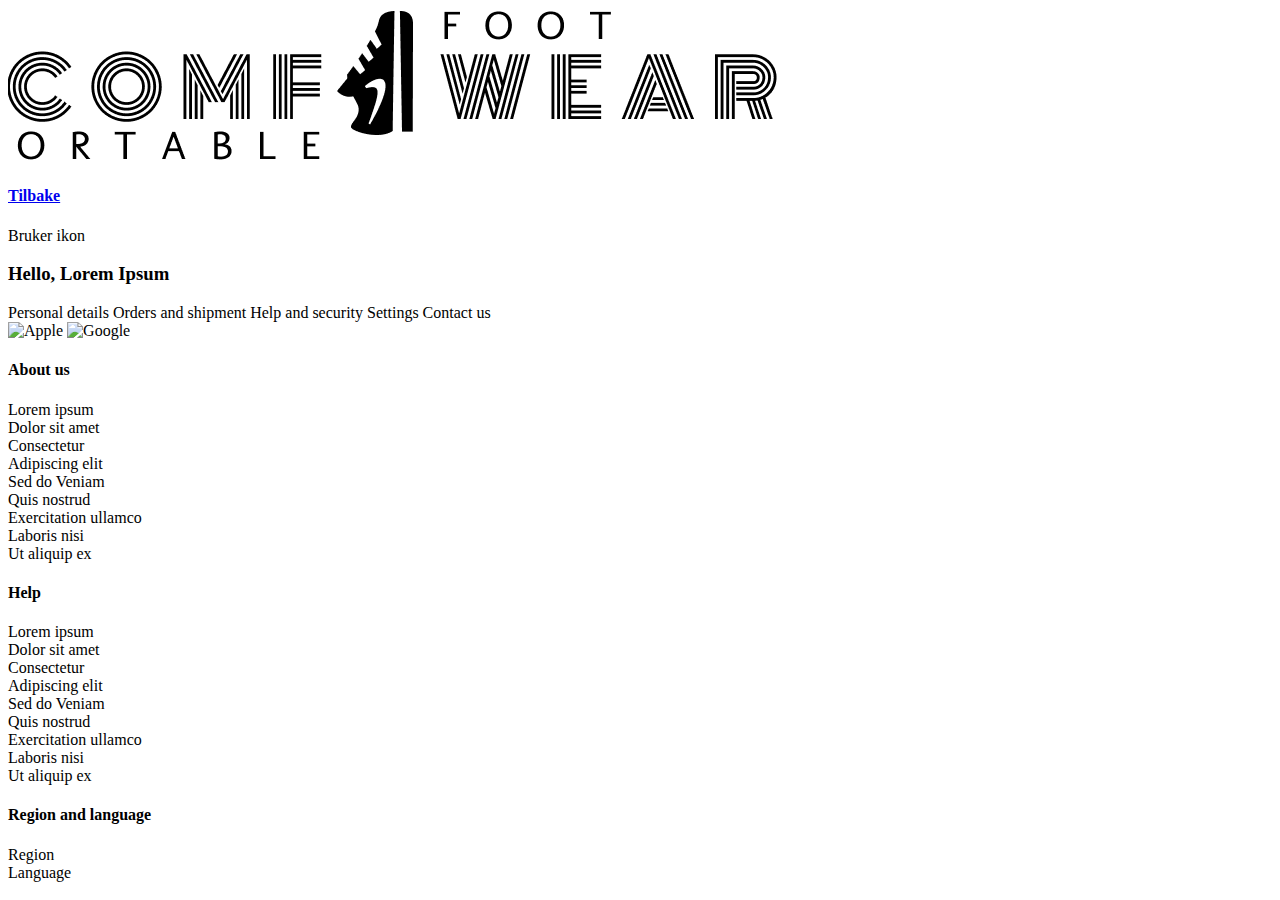
==== bruker.html @ 3f496c91 "Litt HTML" ====
<!DOCTYPE html>
<html lang="en">
<head>
    <meta charset="UTF-8">
    <meta name="viewport" content="width=device-width, initial-scale=1.0">
    <link rel="stylesheet" href="css/style.css">
    <title>ComfWear Brukerside</title>
</head>
<body>
    <div class="brukercontainer">
        <header>
            <a class="logo" href="index.html">
                <img src="img/LOGO-3.png" alt="Logo">
            </a>
            <h4><a class="tilbake" href="index.html">Tilbake</a></h4>
            <aside> Bruker ikon</aside>
        </header>
        <main>
            <h3>Hello, Lorem Ipsum</h3>
            <section class="options">
                <span>Personal details</span>
                <span>Orders and shipment</span>
                <span>Help and security</span>
                <span>Settings</span>
                <span>Contact us</span>
            </section>
        </main>
        <footer>
            <section class="download">
                <img src="." alt="Apple">
                <img src="." alt="Google">
            </section>
            <section>
                <section class="aboutus">
                    <h4>About us</h4>
                    <p>Lorem ipsum<br>
                        Dolor sit amet<br>
                        Consectetur <br>
                        Adipiscing elit<br>
                        Sed do Veniam<br>
                        Quis nostrud<br>
                        Exercitation ullamco<br>
                        Laboris nisi<br>
                        Ut aliquip ex</p>
                </section>
                <section class="Help">
                    <h4>Help</h4>
                    <p>Lorem ipsum<br>
                        Dolor sit amet<br>
                        Consectetur <br>
                        Adipiscing elit<br>
                        Sed do Veniam<br>
                        Quis nostrud<br>
                        Exercitation ullamco<br>
                        Laboris nisi<br>
                        Ut aliquip ex</p>
                </section>
                <section class="Region and language">
                    <h4>Region and language</h4>
                    <p>Region<br>
                        Language</p>
                </section>
            </section>
        </footer>
    </div>
</body>
</html>
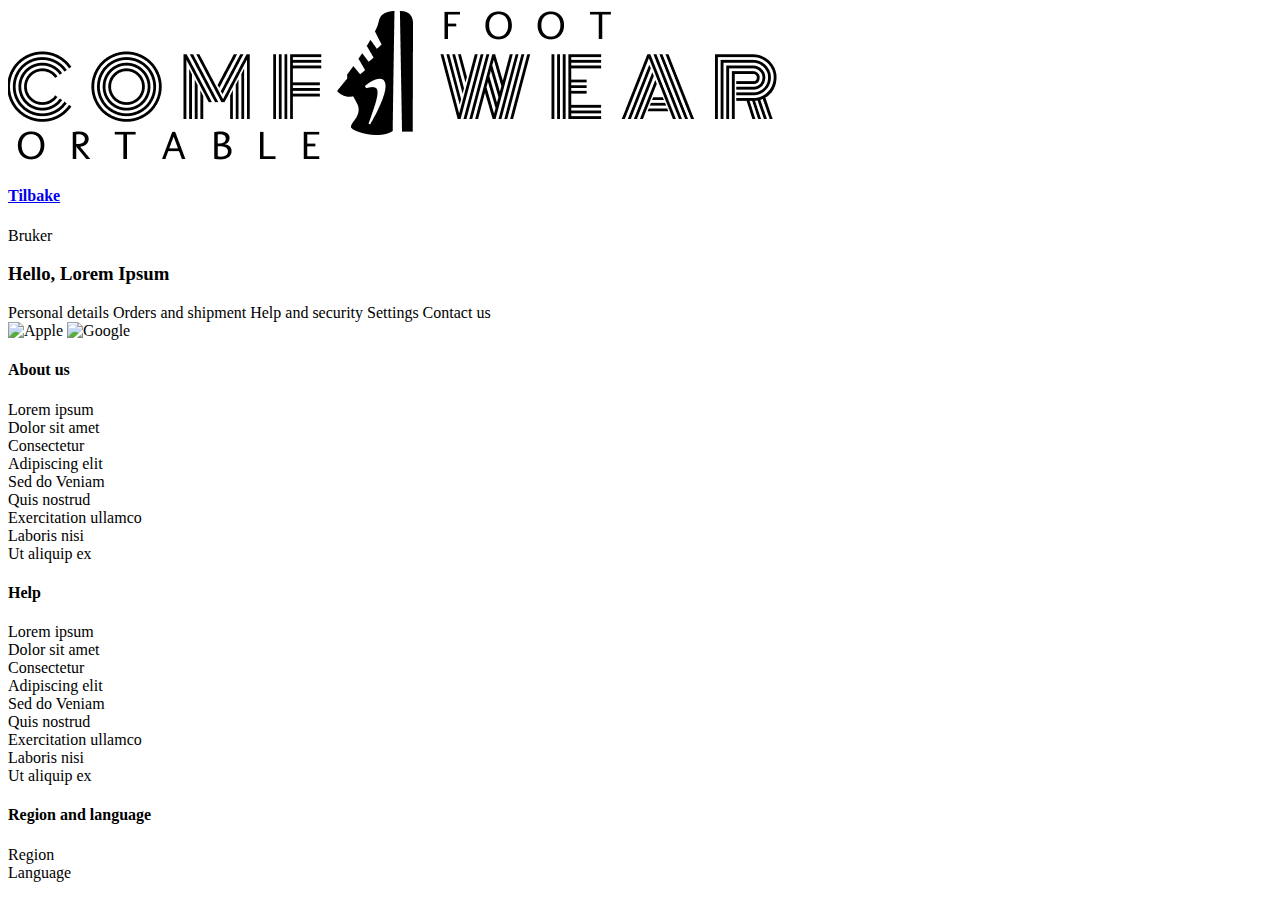
==== commit c99b6caa: "HTML RETTTING+FONTWESOME" ====
--- a/bruker.html
+++ b/bruker.html
@@ -4,6 +4,7 @@
     <meta charset="UTF-8">
     <meta name="viewport" content="width=device-width, initial-scale=1.0">
     <link rel="stylesheet" href="css/style.css">
+    <link rel="stylesheet" href="https://cdnjs.cloudflare.com/ajax/libs/font-awesome/6.4.2/css/all.min.css" integrity="sha512-z3gLpd7yknf1YoNbCzqRKc4qyor8gaKU1qmn+CShxbuBusANI9QpRohGBreCFkKxLhei6S9CQXFEbbKuqLg0DA==" crossorigin="anonymous" referrerpolicy="no-referrer">
     <title>ComfWear Brukerside</title>
 </head>
 <body>
@@ -13,13 +14,13 @@
                 <img src="img/LOGO-3.png" alt="Logo">
             </a>
             <h4><a class="tilbake" href="index.html">Tilbake</a></h4>
-            <aside> Bruker ikon</aside>
+            <span> Bruker </span>
         </header>
         <main>
             <h3>Hello, Lorem Ipsum</h3>
             <section class="options">
                 <span>Personal details</span>
-                <span>Orders and shipment</span>
+                <span>Orders and shipment <i class="fa-light fa-box-open"></i></span>
                 <span>Help and security</span>
                 <span>Settings</span>
                 <span>Contact us</span>
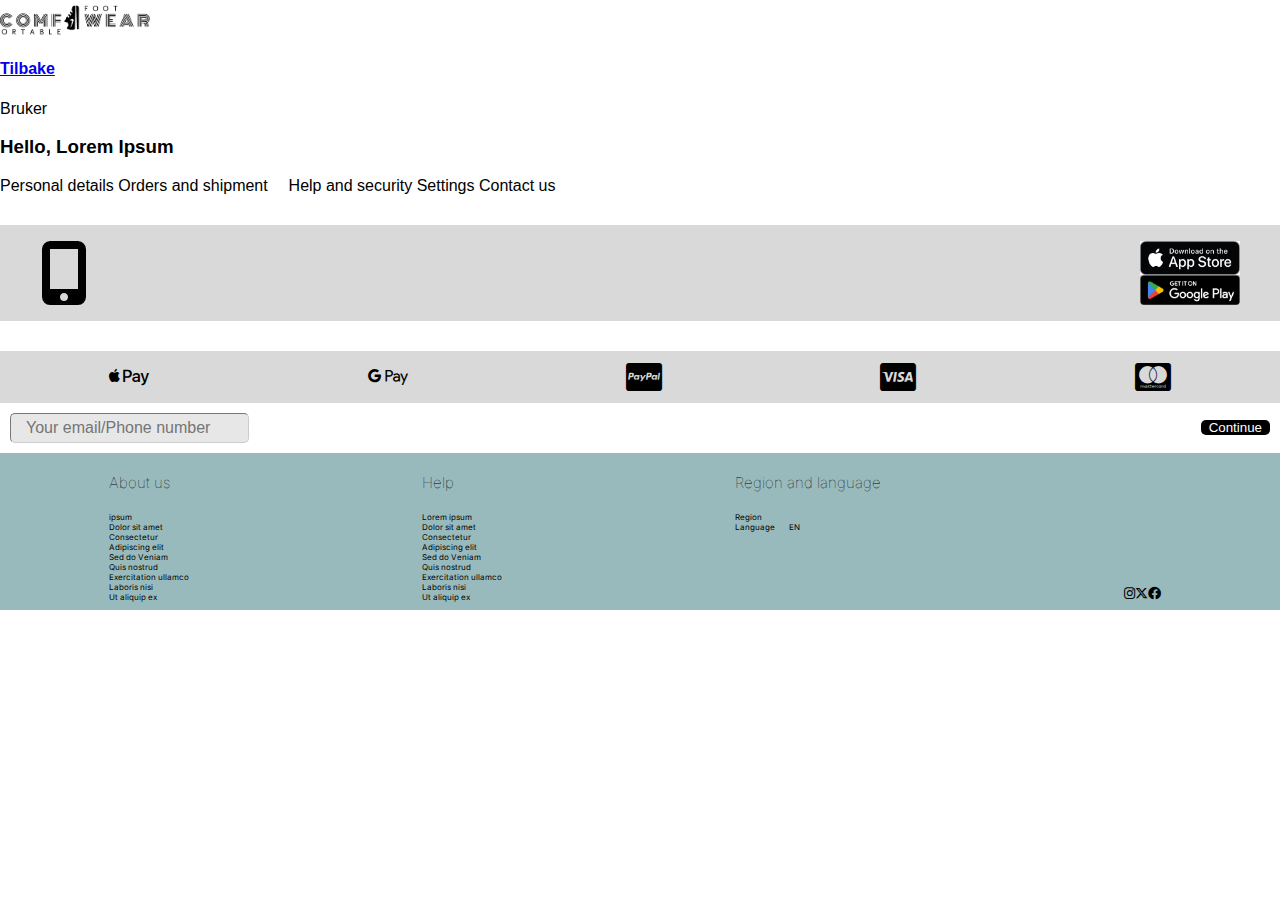
==== commit 7e986769: "Mykje ulikt" ====
--- a/bruker.html
+++ b/bruker.html
@@ -1,68 +1,95 @@
 <!DOCTYPE html>
 <html lang="en">
-<head>
-    <meta charset="UTF-8">
-    <meta name="viewport" content="width=device-width, initial-scale=1.0">
-    <link rel="stylesheet" href="css/style.css">
-    <link rel="stylesheet" href="https://cdnjs.cloudflare.com/ajax/libs/font-awesome/6.4.2/css/all.min.css" integrity="sha512-z3gLpd7yknf1YoNbCzqRKc4qyor8gaKU1qmn+CShxbuBusANI9QpRohGBreCFkKxLhei6S9CQXFEbbKuqLg0DA==" crossorigin="anonymous" referrerpolicy="no-referrer">
-    <title>ComfWear Brukerside</title>
-</head>
-<body>
-    <div class="brukercontainer">
-        <header>
-            <a class="logo" href="index.html">
-                <img src="img/LOGO-3.png" alt="Logo">
-            </a>
-            <h4><a class="tilbake" href="index.html">Tilbake</a></h4>
-            <span> Bruker </span>
-        </header>
-        <main>
-            <h3>Hello, Lorem Ipsum</h3>
-            <section class="options">
-                <span>Personal details</span>
-                <span>Orders and shipment <i class="fa-light fa-box-open"></i></span>
-                <span>Help and security</span>
-                <span>Settings</span>
-                <span>Contact us</span>
-            </section>
-        </main>
-        <footer>
-            <section class="download">
-                <img src="." alt="Apple">
-                <img src="." alt="Google">
-            </section>
-            <section>
-                <section class="aboutus">
-                    <h4>About us</h4>
-                    <p>Lorem ipsum<br>
-                        Dolor sit amet<br>
-                        Consectetur <br>
-                        Adipiscing elit<br>
-                        Sed do Veniam<br>
-                        Quis nostrud<br>
-                        Exercitation ullamco<br>
-                        Laboris nisi<br>
-                        Ut aliquip ex</p>
+    <head>
+        <meta charset="UTF-8">
+        <meta name="viewport" content="width=device-width, initial-scale=1.0">
+        <link rel="stylesheet" href="https://necolas.github.io/normalize.css/8.0.1/normalize.css" type="text/css">
+        <link href="css/font/css/fontawesome.css" rel="stylesheet">
+        <link href="css/font/css/brands.css" rel="stylesheet">
+        <link href="css/font/css/solid.css" rel="stylesheet">
+        <link href='https://fonts.googleapis.com/css?family=Inter' rel='stylesheet'>
+        <link rel="stylesheet" href="css/style.css">
+        <title>ComfWear</title>
+    </head>
+    <body>
+        <div class="brukercontainer">
+            <header>
+                <a class="logo" href="index.html">
+                    <img src="img/LOGO-3.png" alt="Logo">
+                </a>
+                <h4><a class="tilbake" href="index.html">Tilbake</a></h4>
+                <span> Bruker </span>
+            </header>
+            <main>
+                <h3>Hello, Lorem Ipsum</h3>
+                <section class="options">
+                    <span>Personal details</span>
+                    <span>Orders and shipment <i class="fa-light fa-box-open"></i></span>
+                    <span>Help and security</span>
+                    <span>Settings</span>
+                    <span>Contact us</span>
                 </section>
-                <section class="Help">
-                    <h4>Help</h4>
-                    <p>Lorem ipsum<br>
-                        Dolor sit amet<br>
-                        Consectetur <br>
-                        Adipiscing elit<br>
-                        Sed do Veniam<br>
-                        Quis nostrud<br>
-                        Exercitation ullamco<br>
-                        Laboris nisi<br>
-                        Ut aliquip ex</p>
+            </main>
+            <footer>
+                <section class="lastened">
+                    <figure class="mobil">
+                        <i class="fa-regular fa-mobile-screen-button fa-4x"></i>
+                    </figure>
+                    <figure class="download">
+                        <img src="img/download-on-the-app-store-badge.png">
+                        <img src="img/google.png">
+                    </figure>
                 </section>
-                <section class="Region and language">
-                    <h4>Region and language</h4>
-                    <p>Region<br>
-                        Language</p>
+                <section>
+                    <section class="payment">
+                        <i class="fa-brands fa-apple-pay fa-2x"></i>
+                        <i class="fa-brands fa-google-pay fa-2x"></i>
+                        <i class="fa-brands fa-cc-paypal fa-2x"></i>
+                        <i class="fa-brands fa-cc-visa fa-2x"></i>
+                        <i class="fa-brands fa-cc-mastercard fa-2x"></i>
+                    </section>
+                    <section class="login">
+                        <input class="mail" type="text" placeholder="Your email/Phone number">
+                        <button class="continue" style="border:none;">Continue</button>
+                    </section>
                 </section>
-            </section>
-        </footer>
-    </div>
-</body>
+                <section class="slutt">
+                    <section class="aboutus">
+                        <h4>About us</h4>
+                        <p>ipsum<br>
+                            Dolor sit amet<br>
+                            Consectetur <br>
+                            Adipiscing elit<br>
+                            Sed do Veniam<br>
+                            Quis nostrud<br>
+                            Exercitation ullamco<br>
+                            Laboris nisi<br>
+                            Ut aliquip ex</p>
+                    </section>
+                    <section class="help">
+                        <h4>Help</h4>
+                        <p>Lorem ipsum<br>
+                            Dolor sit amet<br>
+                            Consectetur <br>
+                            Adipiscing elit<br>
+                            Sed do Veniam<br>
+                            Quis nostrud<br>
+                            Exercitation ullamco<br>
+                            Laboris nisi<br>
+                            Ut aliquip ex</p>
+                    </section>
+                    <section class="ral">
+                        <h4>Region and language</h4>
+                        <p>Region<br>
+                            Language&nbsp;&nbsp;&nbsp;&nbsp;&nbsp;&nbsp;&nbsp;EN</p>
+                    </section>
+                    <section class="sosialemedier">
+                        <i class="fa-brands fa-instagram"></i>
+                        <i class="fa-brands fa-x-twitter"></i>
+                        <i class="fa-brands fa-facebook"></i>
+                    </section>
+                </section>
+            </footer>
+        </div>
+    </body>
 </html>--- a/css/font/css/brands.css
+++ b/css/font/css/brands.css
@@ -0,0 +1,1537 @@
+/*!
+ * Font Awesome Free 6.4.2 by @fontawesome - https://fontawesome.com
+ * License - https://fontawesome.com/license/free (Icons: CC BY 4.0, Fonts: SIL OFL 1.1, Code: MIT License)
+ * Copyright 2023 Fonticons, Inc.
+ */
+:root, :host {
+  --fa-style-family-brands: 'Font Awesome 6 Brands';
+  --fa-font-brands: normal 400 1em/1 'Font Awesome 6 Brands'; }
+
+@font-face {
+  font-family: 'Font Awesome 6 Brands';
+  font-style: normal;
+  font-weight: 400;
+  font-display: block;
+  src: url("../webfonts/fa-brands-400.woff2") format("woff2"), url("../webfonts/fa-brands-400.ttf") format("truetype"); }
+
+.fab,
+.fa-brands {
+  font-weight: 400; }
+
+.fa-monero:before {
+  content: "\f3d0"; }
+
+.fa-hooli:before {
+  content: "\f427"; }
+
+.fa-yelp:before {
+  content: "\f1e9"; }
+
+.fa-cc-visa:before {
+  content: "\f1f0"; }
+
+.fa-lastfm:before {
+  content: "\f202"; }
+
+.fa-shopware:before {
+  content: "\f5b5"; }
+
+.fa-creative-commons-nc:before {
+  content: "\f4e8"; }
+
+.fa-aws:before {
+  content: "\f375"; }
+
+.fa-redhat:before {
+  content: "\f7bc"; }
+
+.fa-yoast:before {
+  content: "\f2b1"; }
+
+.fa-cloudflare:before {
+  content: "\e07d"; }
+
+.fa-ups:before {
+  content: "\f7e0"; }
+
+.fa-wpexplorer:before {
+  content: "\f2de"; }
+
+.fa-dyalog:before {
+  content: "\f399"; }
+
+.fa-bity:before {
+  content: "\f37a"; }
+
+.fa-stackpath:before {
+  content: "\f842"; }
+
+.fa-buysellads:before {
+  content: "\f20d"; }
+
+.fa-first-order:before {
+  content: "\f2b0"; }
+
+.fa-modx:before {
+  content: "\f285"; }
+
+.fa-guilded:before {
+  content: "\e07e"; }
+
+.fa-vnv:before {
+  content: "\f40b"; }
+
+.fa-square-js:before {
+  content: "\f3b9"; }
+
+.fa-js-square:before {
+  content: "\f3b9"; }
+
+.fa-microsoft:before {
+  content: "\f3ca"; }
+
+.fa-qq:before {
+  content: "\f1d6"; }
+
+.fa-orcid:before {
+  content: "\f8d2"; }
+
+.fa-java:before {
+  content: "\f4e4"; }
+
+.fa-invision:before {
+  content: "\f7b0"; }
+
+.fa-creative-commons-pd-alt:before {
+  content: "\f4ed"; }
+
+.fa-centercode:before {
+  content: "\f380"; }
+
+.fa-glide-g:before {
+  content: "\f2a6"; }
+
+.fa-drupal:before {
+  content: "\f1a9"; }
+
+.fa-hire-a-helper:before {
+  content: "\f3b0"; }
+
+.fa-creative-commons-by:before {
+  content: "\f4e7"; }
+
+.fa-unity:before {
+  content: "\e049"; }
+
+.fa-whmcs:before {
+  content: "\f40d"; }
+
+.fa-rocketchat:before {
+  content: "\f3e8"; }
+
+.fa-vk:before {
+  content: "\f189"; }
+
+.fa-untappd:before {
+  content: "\f405"; }
+
+.fa-mailchimp:before {
+  content: "\f59e"; }
+
+.fa-css3-alt:before {
+  content: "\f38b"; }
+
+.fa-square-reddit:before {
+  content: "\f1a2"; }
+
+.fa-reddit-square:before {
+  content: "\f1a2"; }
+
+.fa-vimeo-v:before {
+  content: "\f27d"; }
+
+.fa-contao:before {
+  content: "\f26d"; }
+
+.fa-square-font-awesome:before {
+  content: "\e5ad"; }
+
+.fa-deskpro:before {
+  content: "\f38f"; }
+
+.fa-sistrix:before {
+  content: "\f3ee"; }
+
+.fa-square-instagram:before {
+  content: "\e055"; }
+
+.fa-instagram-square:before {
+  content: "\e055"; }
+
+.fa-battle-net:before {
+  content: "\f835"; }
+
+.fa-the-red-yeti:before {
+  content: "\f69d"; }
+
+.fa-square-hacker-news:before {
+  content: "\f3af"; }
+
+.fa-hacker-news-square:before {
+  content: "\f3af"; }
+
+.fa-edge:before {
+  content: "\f282"; }
+
+.fa-threads:before {
+  content: "\e618"; }
+
+.fa-napster:before {
+  content: "\f3d2"; }
+
+.fa-square-snapchat:before {
+  content: "\f2ad"; }
+
+.fa-snapchat-square:before {
+  content: "\f2ad"; }
+
+.fa-google-plus-g:before {
+  content: "\f0d5"; }
+
+.fa-artstation:before {
+  content: "\f77a"; }
+
+.fa-markdown:before {
+  content: "\f60f"; }
+
+.fa-sourcetree:before {
+  content: "\f7d3"; }
+
+.fa-google-plus:before {
+  content: "\f2b3"; }
+
+.fa-diaspora:before {
+  content: "\f791"; }
+
+.fa-foursquare:before {
+  content: "\f180"; }
+
+.fa-stack-overflow:before {
+  content: "\f16c"; }
+
+.fa-github-alt:before {
+  content: "\f113"; }
+
+.fa-phoenix-squadron:before {
+  content: "\f511"; }
+
+.fa-pagelines:before {
+  content: "\f18c"; }
+
+.fa-algolia:before {
+  content: "\f36c"; }
+
+.fa-red-river:before {
+  content: "\f3e3"; }
+
+.fa-creative-commons-sa:before {
+  content: "\f4ef"; }
+
+.fa-safari:before {
+  content: "\f267"; }
+
+.fa-google:before {
+  content: "\f1a0"; }
+
+.fa-square-font-awesome-stroke:before {
+  content: "\f35c"; }
+
+.fa-font-awesome-alt:before {
+  content: "\f35c"; }
+
+.fa-atlassian:before {
+  content: "\f77b"; }
+
+.fa-linkedin-in:before {
+  content: "\f0e1"; }
+
+.fa-digital-ocean:before {
+  content: "\f391"; }
+
+.fa-nimblr:before {
+  content: "\f5a8"; }
+
+.fa-chromecast:before {
+  content: "\f838"; }
+
+.fa-evernote:before {
+  content: "\f839"; }
+
+.fa-hacker-news:before {
+  content: "\f1d4"; }
+
+.fa-creative-commons-sampling:before {
+  content: "\f4f0"; }
+
+.fa-adversal:before {
+  content: "\f36a"; }
+
+.fa-creative-commons:before {
+  content: "\f25e"; }
+
+.fa-watchman-monitoring:before {
+  content: "\e087"; }
+
+.fa-fonticons:before {
+  content: "\f280"; }
+
+.fa-weixin:before {
+  content: "\f1d7"; }
+
+.fa-shirtsinbulk:before {
+  content: "\f214"; }
+
+.fa-codepen:before {
+  content: "\f1cb"; }
+
+.fa-git-alt:before {
+  content: "\f841"; }
+
+.fa-lyft:before {
+  content: "\f3c3"; }
+
+.fa-rev:before {
+  content: "\f5b2"; }
+
+.fa-windows:before {
+  content: "\f17a"; }
+
+.fa-wizards-of-the-coast:before {
+  content: "\f730"; }
+
+.fa-square-viadeo:before {
+  content: "\f2aa"; }
+
+.fa-viadeo-square:before {
+  content: "\f2aa"; }
+
+.fa-meetup:before {
+  content: "\f2e0"; }
+
+.fa-centos:before {
+  content: "\f789"; }
+
+.fa-adn:before {
+  content: "\f170"; }
+
+.fa-cloudsmith:before {
+  content: "\f384"; }
+
+.fa-pied-piper-alt:before {
+  content: "\f1a8"; }
+
+.fa-square-dribbble:before {
+  content: "\f397"; }
+
+.fa-dribbble-square:before {
+  content: "\f397"; }
+
+.fa-codiepie:before {
+  content: "\f284"; }
+
+.fa-node:before {
+  content: "\f419"; }
+
+.fa-mix:before {
+  content: "\f3cb"; }
+
+.fa-steam:before {
+  content: "\f1b6"; }
+
+.fa-cc-apple-pay:before {
+  content: "\f416"; }
+
+.fa-scribd:before {
+  content: "\f28a"; }
+
+.fa-debian:before {
+  content: "\e60b"; }
+
+.fa-openid:before {
+  content: "\f19b"; }
+
+.fa-instalod:before {
+  content: "\e081"; }
+
+.fa-expeditedssl:before {
+  content: "\f23e"; }
+
+.fa-sellcast:before {
+  content: "\f2da"; }
+
+.fa-square-twitter:before {
+  content: "\f081"; }
+
+.fa-twitter-square:before {
+  content: "\f081"; }
+
+.fa-r-project:before {
+  content: "\f4f7"; }
+
+.fa-delicious:before {
+  content: "\f1a5"; }
+
+.fa-freebsd:before {
+  content: "\f3a4"; }
+
+.fa-vuejs:before {
+  content: "\f41f"; }
+
+.fa-accusoft:before {
+  content: "\f369"; }
+
+.fa-ioxhost:before {
+  content: "\f208"; }
+
+.fa-fonticons-fi:before {
+  content: "\f3a2"; }
+
+.fa-app-store:before {
+  content: "\f36f"; }
+
+.fa-cc-mastercard:before {
+  content: "\f1f1"; }
+
+.fa-itunes-note:before {
+  content: "\f3b5"; }
+
+.fa-golang:before {
+  content: "\e40f"; }
+
+.fa-kickstarter:before {
+  content: "\f3bb"; }
+
+.fa-grav:before {
+  content: "\f2d6"; }
+
+.fa-weibo:before {
+  content: "\f18a"; }
+
+.fa-uncharted:before {
+  content: "\e084"; }
+
+.fa-firstdraft:before {
+  content: "\f3a1"; }
+
+.fa-square-youtube:before {
+  content: "\f431"; }
+
+.fa-youtube-square:before {
+  content: "\f431"; }
+
+.fa-wikipedia-w:before {
+  content: "\f266"; }
+
+.fa-wpressr:before {
+  content: "\f3e4"; }
+
+.fa-rendact:before {
+  content: "\f3e4"; }
+
+.fa-angellist:before {
+  content: "\f209"; }
+
+.fa-galactic-republic:before {
+  content: "\f50c"; }
+
+.fa-nfc-directional:before {
+  content: "\e530"; }
+
+.fa-skype:before {
+  content: "\f17e"; }
+
+.fa-joget:before {
+  content: "\f3b7"; }
+
+.fa-fedora:before {
+  content: "\f798"; }
+
+.fa-stripe-s:before {
+  content: "\f42a"; }
+
+.fa-meta:before {
+  content: "\e49b"; }
+
+.fa-laravel:before {
+  content: "\f3bd"; }
+
+.fa-hotjar:before {
+  content: "\f3b1"; }
+
+.fa-bluetooth-b:before {
+  content: "\f294"; }
+
+.fa-sticker-mule:before {
+  content: "\f3f7"; }
+
+.fa-creative-commons-zero:before {
+  content: "\f4f3"; }
+
+.fa-hips:before {
+  content: "\f452"; }
+
+.fa-behance:before {
+  content: "\f1b4"; }
+
+.fa-reddit:before {
+  content: "\f1a1"; }
+
+.fa-discord:before {
+  content: "\f392"; }
+
+.fa-chrome:before {
+  content: "\f268"; }
+
+.fa-app-store-ios:before {
+  content: "\f370"; }
+
+.fa-cc-discover:before {
+  content: "\f1f2"; }
+
+.fa-wpbeginner:before {
+  content: "\f297"; }
+
+.fa-confluence:before {
+  content: "\f78d"; }
+
+.fa-mdb:before {
+  content: "\f8ca"; }
+
+.fa-dochub:before {
+  content: "\f394"; }
+
+.fa-accessible-icon:before {
+  content: "\f368"; }
+
+.fa-ebay:before {
+  content: "\f4f4"; }
+
+.fa-amazon:before {
+  content: "\f270"; }
+
+.fa-unsplash:before {
+  content: "\e07c"; }
+
+.fa-yarn:before {
+  content: "\f7e3"; }
+
+.fa-square-steam:before {
+  content: "\f1b7"; }
+
+.fa-steam-square:before {
+  content: "\f1b7"; }
+
+.fa-500px:before {
+  content: "\f26e"; }
+
+.fa-square-vimeo:before {
+  content: "\f194"; }
+
+.fa-vimeo-square:before {
+  content: "\f194"; }
+
+.fa-asymmetrik:before {
+  content: "\f372"; }
+
+.fa-font-awesome:before {
+  content: "\f2b4"; }
+
+.fa-font-awesome-flag:before {
+  content: "\f2b4"; }
+
+.fa-font-awesome-logo-full:before {
+  content: "\f2b4"; }
+
+.fa-gratipay:before {
+  content: "\f184"; }
+
+.fa-apple:before {
+  content: "\f179"; }
+
+.fa-hive:before {
+  content: "\e07f"; }
+
+.fa-gitkraken:before {
+  content: "\f3a6"; }
+
+.fa-keybase:before {
+  content: "\f4f5"; }
+
+.fa-apple-pay:before {
+  content: "\f415"; }
+
+.fa-padlet:before {
+  content: "\e4a0"; }
+
+.fa-amazon-pay:before {
+  content: "\f42c"; }
+
+.fa-square-github:before {
+  content: "\f092"; }
+
+.fa-github-square:before {
+  content: "\f092"; }
+
+.fa-stumbleupon:before {
+  content: "\f1a4"; }
+
+.fa-fedex:before {
+  content: "\f797"; }
+
+.fa-phoenix-framework:before {
+  content: "\f3dc"; }
+
+.fa-shopify:before {
+  content: "\e057"; }
+
+.fa-neos:before {
+  content: "\f612"; }
+
+.fa-square-threads:before {
+  content: "\e619"; }
+
+.fa-hackerrank:before {
+  content: "\f5f7"; }
+
+.fa-researchgate:before {
+  content: "\f4f8"; }
+
+.fa-swift:before {
+  content: "\f8e1"; }
+
+.fa-angular:before {
+  content: "\f420"; }
+
+.fa-speakap:before {
+  content: "\f3f3"; }
+
+.fa-angrycreative:before {
+  content: "\f36e"; }
+
+.fa-y-combinator:before {
+  content: "\f23b"; }
+
+.fa-empire:before {
+  content: "\f1d1"; }
+
+.fa-envira:before {
+  content: "\f299"; }
+
+.fa-square-gitlab:before {
+  content: "\e5ae"; }
+
+.fa-gitlab-square:before {
+  content: "\e5ae"; }
+
+.fa-studiovinari:before {
+  content: "\f3f8"; }
+
+.fa-pied-piper:before {
+  content: "\f2ae"; }
+
+.fa-wordpress:before {
+  content: "\f19a"; }
+
+.fa-product-hunt:before {
+  content: "\f288"; }
+
+.fa-firefox:before {
+  content: "\f269"; }
+
+.fa-linode:before {
+  content: "\f2b8"; }
+
+.fa-goodreads:before {
+  content: "\f3a8"; }
+
+.fa-square-odnoklassniki:before {
+  content: "\f264"; }
+
+.fa-odnoklassniki-square:before {
+  content: "\f264"; }
+
+.fa-jsfiddle:before {
+  content: "\f1cc"; }
+
+.fa-sith:before {
+  content: "\f512"; }
+
+.fa-themeisle:before {
+  content: "\f2b2"; }
+
+.fa-page4:before {
+  content: "\f3d7"; }
+
+.fa-hashnode:before {
+  content: "\e499"; }
+
+.fa-react:before {
+  content: "\f41b"; }
+
+.fa-cc-paypal:before {
+  content: "\f1f4"; }
+
+.fa-squarespace:before {
+  content: "\f5be"; }
+
+.fa-cc-stripe:before {
+  content: "\f1f5"; }
+
+.fa-creative-commons-share:before {
+  content: "\f4f2"; }
+
+.fa-bitcoin:before {
+  content: "\f379"; }
+
+.fa-keycdn:before {
+  content: "\f3ba"; }
+
+.fa-opera:before {
+  content: "\f26a"; }
+
+.fa-itch-io:before {
+  content: "\f83a"; }
+
+.fa-umbraco:before {
+  content: "\f8e8"; }
+
+.fa-galactic-senate:before {
+  content: "\f50d"; }
+
+.fa-ubuntu:before {
+  content: "\f7df"; }
+
+.fa-draft2digital:before {
+  content: "\f396"; }
+
+.fa-stripe:before {
+  content: "\f429"; }
+
+.fa-houzz:before {
+  content: "\f27c"; }
+
+.fa-gg:before {
+  content: "\f260"; }
+
+.fa-dhl:before {
+  content: "\f790"; }
+
+.fa-square-pinterest:before {
+  content: "\f0d3"; }
+
+.fa-pinterest-square:before {
+  content: "\f0d3"; }
+
+.fa-xing:before {
+  content: "\f168"; }
+
+.fa-blackberry:before {
+  content: "\f37b"; }
+
+.fa-creative-commons-pd:before {
+  content: "\f4ec"; }
+
+.fa-playstation:before {
+  content: "\f3df"; }
+
+.fa-quinscape:before {
+  content: "\f459"; }
+
+.fa-less:before {
+  content: "\f41d"; }
+
+.fa-blogger-b:before {
+  content: "\f37d"; }
+
+.fa-opencart:before {
+  content: "\f23d"; }
+
+.fa-vine:before {
+  content: "\f1ca"; }
+
+.fa-paypal:before {
+  content: "\f1ed"; }
+
+.fa-gitlab:before {
+  content: "\f296"; }
+
+.fa-typo3:before {
+  content: "\f42b"; }
+
+.fa-reddit-alien:before {
+  content: "\f281"; }
+
+.fa-yahoo:before {
+  content: "\f19e"; }
+
+.fa-dailymotion:before {
+  content: "\e052"; }
+
+.fa-affiliatetheme:before {
+  content: "\f36b"; }
+
+.fa-pied-piper-pp:before {
+  content: "\f1a7"; }
+
+.fa-bootstrap:before {
+  content: "\f836"; }
+
+.fa-odnoklassniki:before {
+  content: "\f263"; }
+
+.fa-nfc-symbol:before {
+  content: "\e531"; }
+
+.fa-ethereum:before {
+  content: "\f42e"; }
+
+.fa-speaker-deck:before {
+  content: "\f83c"; }
+
+.fa-creative-commons-nc-eu:before {
+  content: "\f4e9"; }
+
+.fa-patreon:before {
+  content: "\f3d9"; }
+
+.fa-avianex:before {
+  content: "\f374"; }
+
+.fa-ello:before {
+  content: "\f5f1"; }
+
+.fa-gofore:before {
+  content: "\f3a7"; }
+
+.fa-bimobject:before {
+  content: "\f378"; }
+
+.fa-facebook-f:before {
+  content: "\f39e"; }
+
+.fa-square-google-plus:before {
+  content: "\f0d4"; }
+
+.fa-google-plus-square:before {
+  content: "\f0d4"; }
+
+.fa-mandalorian:before {
+  content: "\f50f"; }
+
+.fa-first-order-alt:before {
+  content: "\f50a"; }
+
+.fa-osi:before {
+  content: "\f41a"; }
+
+.fa-google-wallet:before {
+  content: "\f1ee"; }
+
+.fa-d-and-d-beyond:before {
+  content: "\f6ca"; }
+
+.fa-periscope:before {
+  content: "\f3da"; }
+
+.fa-fulcrum:before {
+  content: "\f50b"; }
+
+.fa-cloudscale:before {
+  content: "\f383"; }
+
+.fa-forumbee:before {
+  content: "\f211"; }
+
+.fa-mizuni:before {
+  content: "\f3cc"; }
+
+.fa-schlix:before {
+  content: "\f3ea"; }
+
+.fa-square-xing:before {
+  content: "\f169"; }
+
+.fa-xing-square:before {
+  content: "\f169"; }
+
+.fa-bandcamp:before {
+  content: "\f2d5"; }
+
+.fa-wpforms:before {
+  content: "\f298"; }
+
+.fa-cloudversify:before {
+  content: "\f385"; }
+
+.fa-usps:before {
+  content: "\f7e1"; }
+
+.fa-megaport:before {
+  content: "\f5a3"; }
+
+.fa-magento:before {
+  content: "\f3c4"; }
+
+.fa-spotify:before {
+  content: "\f1bc"; }
+
+.fa-optin-monster:before {
+  content: "\f23c"; }
+
+.fa-fly:before {
+  content: "\f417"; }
+
+.fa-aviato:before {
+  content: "\f421"; }
+
+.fa-itunes:before {
+  content: "\f3b4"; }
+
+.fa-cuttlefish:before {
+  content: "\f38c"; }
+
+.fa-blogger:before {
+  content: "\f37c"; }
+
+.fa-flickr:before {
+  content: "\f16e"; }
+
+.fa-viber:before {
+  content: "\f409"; }
+
+.fa-soundcloud:before {
+  content: "\f1be"; }
+
+.fa-digg:before {
+  content: "\f1a6"; }
+
+.fa-tencent-weibo:before {
+  content: "\f1d5"; }
+
+.fa-symfony:before {
+  content: "\f83d"; }
+
+.fa-maxcdn:before {
+  content: "\f136"; }
+
+.fa-etsy:before {
+  content: "\f2d7"; }
+
+.fa-facebook-messenger:before {
+  content: "\f39f"; }
+
+.fa-audible:before {
+  content: "\f373"; }
+
+.fa-think-peaks:before {
+  content: "\f731"; }
+
+.fa-bilibili:before {
+  content: "\e3d9"; }
+
+.fa-erlang:before {
+  content: "\f39d"; }
+
+.fa-x-twitter:before {
+  content: "\e61b"; }
+
+.fa-cotton-bureau:before {
+  content: "\f89e"; }
+
+.fa-dashcube:before {
+  content: "\f210"; }
+
+.fa-42-group:before {
+  content: "\e080"; }
+
+.fa-innosoft:before {
+  content: "\e080"; }
+
+.fa-stack-exchange:before {
+  content: "\f18d"; }
+
+.fa-elementor:before {
+  content: "\f430"; }
+
+.fa-square-pied-piper:before {
+  content: "\e01e"; }
+
+.fa-pied-piper-square:before {
+  content: "\e01e"; }
+
+.fa-creative-commons-nd:before {
+  content: "\f4eb"; }
+
+.fa-palfed:before {
+  content: "\f3d8"; }
+
+.fa-superpowers:before {
+  content: "\f2dd"; }
+
+.fa-resolving:before {
+  content: "\f3e7"; }
+
+.fa-xbox:before {
+  content: "\f412"; }
+
+.fa-searchengin:before {
+  content: "\f3eb"; }
+
+.fa-tiktok:before {
+  content: "\e07b"; }
+
+.fa-square-facebook:before {
+  content: "\f082"; }
+
+.fa-facebook-square:before {
+  content: "\f082"; }
+
+.fa-renren:before {
+  content: "\f18b"; }
+
+.fa-linux:before {
+  content: "\f17c"; }
+
+.fa-glide:before {
+  content: "\f2a5"; }
+
+.fa-linkedin:before {
+  content: "\f08c"; }
+
+.fa-hubspot:before {
+  content: "\f3b2"; }
+
+.fa-deploydog:before {
+  content: "\f38e"; }
+
+.fa-twitch:before {
+  content: "\f1e8"; }
+
+.fa-ravelry:before {
+  content: "\f2d9"; }
+
+.fa-mixer:before {
+  content: "\e056"; }
+
+.fa-square-lastfm:before {
+  content: "\f203"; }
+
+.fa-lastfm-square:before {
+  content: "\f203"; }
+
+.fa-vimeo:before {
+  content: "\f40a"; }
+
+.fa-mendeley:before {
+  content: "\f7b3"; }
+
+.fa-uniregistry:before {
+  content: "\f404"; }
+
+.fa-figma:before {
+  content: "\f799"; }
+
+.fa-creative-commons-remix:before {
+  content: "\f4ee"; }
+
+.fa-cc-amazon-pay:before {
+  content: "\f42d"; }
+
+.fa-dropbox:before {
+  content: "\f16b"; }
+
+.fa-instagram:before {
+  content: "\f16d"; }
+
+.fa-cmplid:before {
+  content: "\e360"; }
+
+.fa-facebook:before {
+  content: "\f09a"; }
+
+.fa-gripfire:before {
+  content: "\f3ac"; }
+
+.fa-jedi-order:before {
+  content: "\f50e"; }
+
+.fa-uikit:before {
+  content: "\f403"; }
+
+.fa-fort-awesome-alt:before {
+  content: "\f3a3"; }
+
+.fa-phabricator:before {
+  content: "\f3db"; }
+
+.fa-ussunnah:before {
+  content: "\f407"; }
+
+.fa-earlybirds:before {
+  content: "\f39a"; }
+
+.fa-trade-federation:before {
+  content: "\f513"; }
+
+.fa-autoprefixer:before {
+  content: "\f41c"; }
+
+.fa-whatsapp:before {
+  content: "\f232"; }
+
+.fa-slideshare:before {
+  content: "\f1e7"; }
+
+.fa-google-play:before {
+  content: "\f3ab"; }
+
+.fa-viadeo:before {
+  content: "\f2a9"; }
+
+.fa-line:before {
+  content: "\f3c0"; }
+
+.fa-google-drive:before {
+  content: "\f3aa"; }
+
+.fa-servicestack:before {
+  content: "\f3ec"; }
+
+.fa-simplybuilt:before {
+  content: "\f215"; }
+
+.fa-bitbucket:before {
+  content: "\f171"; }
+
+.fa-imdb:before {
+  content: "\f2d8"; }
+
+.fa-deezer:before {
+  content: "\e077"; }
+
+.fa-raspberry-pi:before {
+  content: "\f7bb"; }
+
+.fa-jira:before {
+  content: "\f7b1"; }
+
+.fa-docker:before {
+  content: "\f395"; }
+
+.fa-screenpal:before {
+  content: "\e570"; }
+
+.fa-bluetooth:before {
+  content: "\f293"; }
+
+.fa-gitter:before {
+  content: "\f426"; }
+
+.fa-d-and-d:before {
+  content: "\f38d"; }
+
+.fa-microblog:before {
+  content: "\e01a"; }
+
+.fa-cc-diners-club:before {
+  content: "\f24c"; }
+
+.fa-gg-circle:before {
+  content: "\f261"; }
+
+.fa-pied-piper-hat:before {
+  content: "\f4e5"; }
+
+.fa-kickstarter-k:before {
+  content: "\f3bc"; }
+
+.fa-yandex:before {
+  content: "\f413"; }
+
+.fa-readme:before {
+  content: "\f4d5"; }
+
+.fa-html5:before {
+  content: "\f13b"; }
+
+.fa-sellsy:before {
+  content: "\f213"; }
+
+.fa-sass:before {
+  content: "\f41e"; }
+
+.fa-wirsindhandwerk:before {
+  content: "\e2d0"; }
+
+.fa-wsh:before {
+  content: "\e2d0"; }
+
+.fa-buromobelexperte:before {
+  content: "\f37f"; }
+
+.fa-salesforce:before {
+  content: "\f83b"; }
+
+.fa-octopus-deploy:before {
+  content: "\e082"; }
+
+.fa-medapps:before {
+  content: "\f3c6"; }
+
+.fa-ns8:before {
+  content: "\f3d5"; }
+
+.fa-pinterest-p:before {
+  content: "\f231"; }
+
+.fa-apper:before {
+  content: "\f371"; }
+
+.fa-fort-awesome:before {
+  content: "\f286"; }
+
+.fa-waze:before {
+  content: "\f83f"; }
+
+.fa-cc-jcb:before {
+  content: "\f24b"; }
+
+.fa-snapchat:before {
+  content: "\f2ab"; }
+
+.fa-snapchat-ghost:before {
+  content: "\f2ab"; }
+
+.fa-fantasy-flight-games:before {
+  content: "\f6dc"; }
+
+.fa-rust:before {
+  content: "\e07a"; }
+
+.fa-wix:before {
+  content: "\f5cf"; }
+
+.fa-square-behance:before {
+  content: "\f1b5"; }
+
+.fa-behance-square:before {
+  content: "\f1b5"; }
+
+.fa-supple:before {
+  content: "\f3f9"; }
+
+.fa-rebel:before {
+  content: "\f1d0"; }
+
+.fa-css3:before {
+  content: "\f13c"; }
+
+.fa-staylinked:before {
+  content: "\f3f5"; }
+
+.fa-kaggle:before {
+  content: "\f5fa"; }
+
+.fa-space-awesome:before {
+  content: "\e5ac"; }
+
+.fa-deviantart:before {
+  content: "\f1bd"; }
+
+.fa-cpanel:before {
+  content: "\f388"; }
+
+.fa-goodreads-g:before {
+  content: "\f3a9"; }
+
+.fa-square-git:before {
+  content: "\f1d2"; }
+
+.fa-git-square:before {
+  content: "\f1d2"; }
+
+.fa-square-tumblr:before {
+  content: "\f174"; }
+
+.fa-tumblr-square:before {
+  content: "\f174"; }
+
+.fa-trello:before {
+  content: "\f181"; }
+
+.fa-creative-commons-nc-jp:before {
+  content: "\f4ea"; }
+
+.fa-get-pocket:before {
+  content: "\f265"; }
+
+.fa-perbyte:before {
+  content: "\e083"; }
+
+.fa-grunt:before {
+  content: "\f3ad"; }
+
+.fa-weebly:before {
+  content: "\f5cc"; }
+
+.fa-connectdevelop:before {
+  content: "\f20e"; }
+
+.fa-leanpub:before {
+  content: "\f212"; }
+
+.fa-black-tie:before {
+  content: "\f27e"; }
+
+.fa-themeco:before {
+  content: "\f5c6"; }
+
+.fa-python:before {
+  content: "\f3e2"; }
+
+.fa-android:before {
+  content: "\f17b"; }
+
+.fa-bots:before {
+  content: "\e340"; }
+
+.fa-free-code-camp:before {
+  content: "\f2c5"; }
+
+.fa-hornbill:before {
+  content: "\f592"; }
+
+.fa-js:before {
+  content: "\f3b8"; }
+
+.fa-ideal:before {
+  content: "\e013"; }
+
+.fa-git:before {
+  content: "\f1d3"; }
+
+.fa-dev:before {
+  content: "\f6cc"; }
+
+.fa-sketch:before {
+  content: "\f7c6"; }
+
+.fa-yandex-international:before {
+  content: "\f414"; }
+
+.fa-cc-amex:before {
+  content: "\f1f3"; }
+
+.fa-uber:before {
+  content: "\f402"; }
+
+.fa-github:before {
+  content: "\f09b"; }
+
+.fa-php:before {
+  content: "\f457"; }
+
+.fa-alipay:before {
+  content: "\f642"; }
+
+.fa-youtube:before {
+  content: "\f167"; }
+
+.fa-skyatlas:before {
+  content: "\f216"; }
+
+.fa-firefox-browser:before {
+  content: "\e007"; }
+
+.fa-replyd:before {
+  content: "\f3e6"; }
+
+.fa-suse:before {
+  content: "\f7d6"; }
+
+.fa-jenkins:before {
+  content: "\f3b6"; }
+
+.fa-twitter:before {
+  content: "\f099"; }
+
+.fa-rockrms:before {
+  content: "\f3e9"; }
+
+.fa-pinterest:before {
+  content: "\f0d2"; }
+
+.fa-buffer:before {
+  content: "\f837"; }
+
+.fa-npm:before {
+  content: "\f3d4"; }
+
+.fa-yammer:before {
+  content: "\f840"; }
+
+.fa-btc:before {
+  content: "\f15a"; }
+
+.fa-dribbble:before {
+  content: "\f17d"; }
+
+.fa-stumbleupon-circle:before {
+  content: "\f1a3"; }
+
+.fa-internet-explorer:before {
+  content: "\f26b"; }
+
+.fa-stubber:before {
+  content: "\e5c7"; }
+
+.fa-telegram:before {
+  content: "\f2c6"; }
+
+.fa-telegram-plane:before {
+  content: "\f2c6"; }
+
+.fa-old-republic:before {
+  content: "\f510"; }
+
+.fa-odysee:before {
+  content: "\e5c6"; }
+
+.fa-square-whatsapp:before {
+  content: "\f40c"; }
+
+.fa-whatsapp-square:before {
+  content: "\f40c"; }
+
+.fa-node-js:before {
+  content: "\f3d3"; }
+
+.fa-edge-legacy:before {
+  content: "\e078"; }
+
+.fa-slack:before {
+  content: "\f198"; }
+
+.fa-slack-hash:before {
+  content: "\f198"; }
+
+.fa-medrt:before {
+  content: "\f3c8"; }
+
+.fa-usb:before {
+  content: "\f287"; }
+
+.fa-tumblr:before {
+  content: "\f173"; }
+
+.fa-vaadin:before {
+  content: "\f408"; }
+
+.fa-quora:before {
+  content: "\f2c4"; }
+
+.fa-square-x-twitter:before {
+  content: "\e61a"; }
+
+.fa-reacteurope:before {
+  content: "\f75d"; }
+
+.fa-medium:before {
+  content: "\f23a"; }
+
+.fa-medium-m:before {
+  content: "\f23a"; }
+
+.fa-amilia:before {
+  content: "\f36d"; }
+
+.fa-mixcloud:before {
+  content: "\f289"; }
+
+.fa-flipboard:before {
+  content: "\f44d"; }
+
+.fa-viacoin:before {
+  content: "\f237"; }
+
+.fa-critical-role:before {
+  content: "\f6c9"; }
+
+.fa-sitrox:before {
+  content: "\e44a"; }
+
+.fa-discourse:before {
+  content: "\f393"; }
+
+.fa-joomla:before {
+  content: "\f1aa"; }
+
+.fa-mastodon:before {
+  content: "\f4f6"; }
+
+.fa-airbnb:before {
+  content: "\f834"; }
+
+.fa-wolf-pack-battalion:before {
+  content: "\f514"; }
+
+.fa-buy-n-large:before {
+  content: "\f8a6"; }
+
+.fa-gulp:before {
+  content: "\f3ae"; }
+
+.fa-creative-commons-sampling-plus:before {
+  content: "\f4f1"; }
+
+.fa-strava:before {
+  content: "\f428"; }
+
+.fa-ember:before {
+  content: "\f423"; }
+
+.fa-canadian-maple-leaf:before {
+  content: "\f785"; }
+
+.fa-teamspeak:before {
+  content: "\f4f9"; }
+
+.fa-pushed:before {
+  content: "\f3e1"; }
+
+.fa-wordpress-simple:before {
+  content: "\f411"; }
+
+.fa-nutritionix:before {
+  content: "\f3d6"; }
+
+.fa-wodu:before {
+  content: "\e088"; }
+
+.fa-google-pay:before {
+  content: "\e079"; }
+
+.fa-intercom:before {
+  content: "\f7af"; }
+
+.fa-zhihu:before {
+  content: "\f63f"; }
+
+.fa-korvue:before {
+  content: "\f42f"; }
+
+.fa-pix:before {
+  content: "\e43a"; }
+
+.fa-steam-symbol:before {
+  content: "\f3f6"; }
--- a/css/font/css/solid.css
+++ b/css/font/css/solid.css
@@ -0,0 +1,19 @@
+/*!
+ * Font Awesome Free 6.4.2 by @fontawesome - https://fontawesome.com
+ * License - https://fontawesome.com/license/free (Icons: CC BY 4.0, Fonts: SIL OFL 1.1, Code: MIT License)
+ * Copyright 2023 Fonticons, Inc.
+ */
+:root, :host {
+  --fa-style-family-classic: 'Font Awesome 6 Free';
+  --fa-font-solid: normal 900 1em/1 'Font Awesome 6 Free'; }
+
+@font-face {
+  font-family: 'Font Awesome 6 Free';
+  font-style: normal;
+  font-weight: 900;
+  font-display: block;
+  src: url("../webfonts/fa-solid-900.woff2") format("woff2"), url("../webfonts/fa-solid-900.ttf") format("truetype"); }
+
+.fas,
+.fa-solid {
+  font-weight: 900; }
--- a/css/style.css
+++ b/css/style.css
@@ -0,0 +1,246 @@
+body{
+    background-color: white;
+    font-family: Arial, Helvetica, sans-serif;
+    padding: 5px 0px;
+    margin: 0;
+}
+
+#container{
+    display: grid;
+    grid-template-columns: 1fr;
+    grid-template-areas: "header" "main" "footer";
+}
+
+header{
+    grid-column: 1/ span 1;
+    grid-row: 1/ span 1;
+}
+
+main{
+    grid-column: 1/ span 1;
+    grid-row: 2/ span 1;
+}
+
+footer{
+    grid-column: 1/ span 1;
+    grid-row: 3/ span 1;
+}
+
+.box{
+    display: flex;
+    margin-top: 4rem;
+    align-items: center;
+    gap: 10px;
+    justify-content: space-between;
+}
+
+.logo img{
+    width: 150px;
+    height: auto;
+}
+
+.navigasjon-høgre, .navigasjon-venstre{
+    list-style: none;
+    display: flex;
+    padding: 0;
+    margin: 0;
+}
+
+.fa-ellipsis-vertical, .fa-user, .fa-heart, .fa-cart-shopping{
+    padding: 5px;
+    margin: 5px;
+}
+
+.søkefelt{
+    background-color: white;
+    border: rgba(0, 82, 87, 1);
+    border-radius: 8px;
+    border-width: 1px;
+    margin-top: 5px;
+    position: relative;
+    display: flex;
+    justify-content: center;
+}
+
+.søk-button, .søk-input{
+    border-radius: 8px;
+    border-color: rgba(0, 82, 87, 1);
+    border-width: 1px;
+}
+
+.ekstra{
+    color: white;
+    margin: 20px 0px;
+    background-color: rgba(0, 82, 87, 0.7);
+    font-size: 2.4vw;
+    font-weight: 400;
+    text-align: center;
+    padding: 10px;
+}
+
+.hovudbilete{
+    background-image: url(/Users/ninaberkova/Desktop/W/Oblig3_ComfWear_Nina-Berkova/img/hovedbilete.jpg);
+    background-position: center center;
+    background-size: cover;
+    height: 240px;
+    width: auto;
+    color: white;
+    position: relative;
+}
+.hovudbilete p{
+    font-size: 2.6vw;
+    position: absolute;
+    bottom: 60px;
+    left: 50px;
+    font-weight: 600;
+}
+.hovudbilete h2{
+    font-size: 4vw;
+    position: absolute;
+    bottom: 85px;
+    right: 50%;
+    font-weight: 700;
+}
+.underbilete{
+    display: flex;
+    margin-top: 0.5rem;
+    flex-direction: row;
+    justify-content: space-around;
+}
+
+.underbilete img{
+    width: 100%;
+    height: auto;
+    width: 80px;
+    height: 80px;
+    object-fit: cover;
+}
+.seksjoner{
+    font-size: 4vw;
+    font-weight: 100;
+    font-family: inter;
+    display: flex;
+    flex-direction: row;
+    justify-content: space-between;
+    padding: 10px 20px;
+}
+
+.bilder{
+    padding: 5px 20px;
+    display: flex;
+    flex-direction: row;
+    flex-wrap: wrap;
+}
+
+.bilder img{
+    border-radius: 30px;
+    padding: 20px 17px;
+    width: 60px;
+    height: 60px;
+    object-fit: cover;
+}
+.explore{
+    font-style: italic;
+    font-weight: 100;
+    font-family: inter;
+    color: grey;
+}
+.explore1, .explore2{
+    color: rgba(245, 245, 245, 1);
+}
+.explore1{
+    background-image: url(/Users/ninaberkova/Desktop/W/Oblig3_ComfWear_Nina-Berkova/img/yourstyle.jpg);
+    background-position: center center;
+    background-size: cover;
+    height: 140px;
+    width: auto;
+}
+.explore2{
+    background-image: url(/Users/ninaberkova/Desktop/W/Oblig3_ComfWear_Nina-Berkova/img/getfit.jpg);
+    background-position: center center;
+    background-size: cover;
+    height: 140px;
+    width: auto;
+}
+.lastened{
+    background-color: rgba(217, 217, 217, 1);
+    margin: 30px 0;
+    display: flex;
+    flex-direction: row;
+    align-items: center;
+    justify-content: space-between;
+}
+.download{
+    width: 100px;
+    height: auto;
+    display: flex;
+    flex-direction: column;
+}
+
+.payment{
+    background-color: rgba(217, 217, 217, 1);
+    display: flex;
+    margin: 10px 0px;
+    flex-direction: row;
+    justify-content: space-around;
+}
+
+.fa-apple-pay, .fa-google-pay, .fa-cc-paypal, .fa-cc-visa, .fa-cc-mastercard{
+    margin: 10px 0px;
+}
+
+.login{
+    margin: 10px 10px;
+    display: flex;
+    flex-direction: row;
+    align-items: center;
+    justify-content: space-between;
+
+}
+.mail{
+    background-color: rgba(207, 207, 207, 0.495);
+    border-color: rgb(204, 204, 204);
+    border-width: 1px;
+    border-radius: 5px;
+    font-weight: 100;
+    font-size: 16px;
+    color: rgba(167, 167, 167, 0.888);
+    padding: 5px 15px;
+}
+
+.continue{
+    background-color: black;
+    color: white;
+    border-radius: 5px;
+    padding: 0px 8px;
+    max-height: 20px;
+}
+.slutt{
+    background-color: rgba(0, 82, 87, 0.4);
+    display: flex;
+    flex-direction: row;
+    text-align: center;
+    justify-content: space-around;
+    font-size: small;
+    font-family: inter;
+    gap: 15px;
+}
+.aboutus, .help, .ral{
+    text-align: left;
+}
+
+.sosialemedier{
+    display: flex;
+    flex-direction: row;
+    margin: 10px 10px;
+    align-items: flex-end;
+}
+
+.aboutus h4, .help h4, .ral h4{
+    font-size: 15px;
+    font-weight: lighter;
+}
+
+.aboutus p, .help p, .ral p{
+    font-size: 8px;
+}
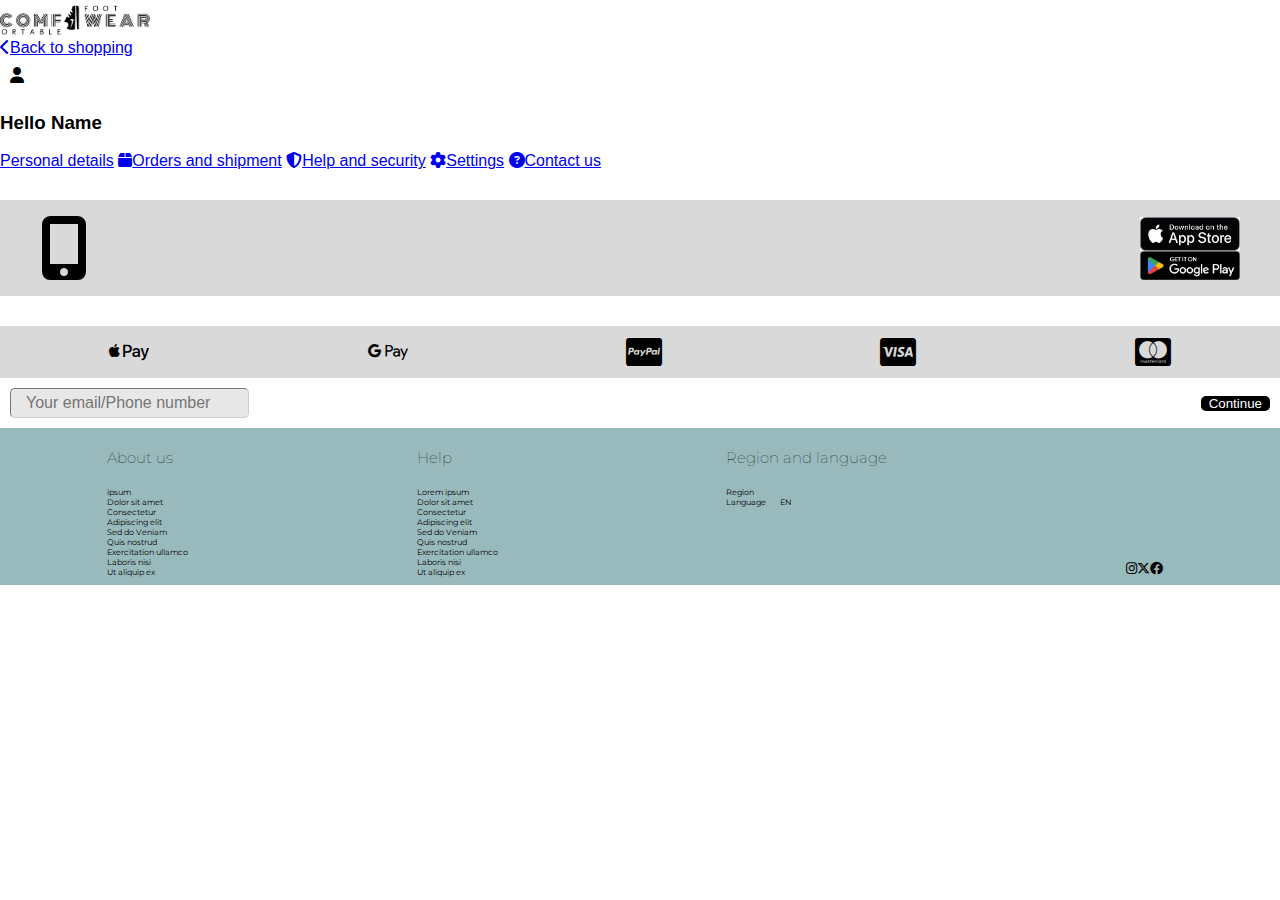
==== commit 89fa34bc: "bearbeid" ====
--- a/bruker.html
+++ b/bruker.html
@@ -17,18 +17,22 @@
                 <a class="logo" href="index.html">
                     <img src="img/LOGO-3.png" alt="Logo">
                 </a>
-                <h4><a class="tilbake" href="index.html">Tilbake</a></h4>
-                <span> Bruker </span>
             </header>
             <main>
-                <h3>Hello, Lorem Ipsum</h3>
-                <section class="options">
-                    <span>Personal details</span>
-                    <span>Orders and shipment <i class="fa-light fa-box-open"></i></span>
-                    <span>Help and security</span>
-                    <span>Settings</span>
-                    <span>Contact us</span>
+                <section class="backtoshopping">
+                    <nav class="navigasjonback">
+                        <a href="index.html"><i class="fa-solid fa-chevron-left"></i>Back to shopping</a>
+                    </nav>
+                    <i class="fa-solid fa-user"></i>
                 </section>
+            <h3>Hello Name</h3>
+            <section>
+                <a href="#">Personal details</a>
+                <a href="#"><i class="fa-solid fa-box"></i>Orders and shipment</a>
+                <a href="#"><i class="fa-solid fa-shield-halved"></i>Help and security</a>
+                <a href="#"><i class="fa-solid fa-gear"></i>Settings</a>
+                <a href="#"><i class="fa-regular fa-circle-question"></i>Contact us</a>
+            </section>
             </main>
             <footer>
                 <section class="lastened">
@@ -36,8 +40,8 @@
                         <i class="fa-regular fa-mobile-screen-button fa-4x"></i>
                     </figure>
                     <figure class="download">
-                        <img src="img/download-on-the-app-store-badge.png">
-                        <img src="img/google.png">
+                        <img src="img/download-on-the-app-store-badge.png" alt="app store">
+                        <img src="img/google.png" alt="google play">
                     </figure>
                 </section>
                 <section>
--- a/css/style.css
+++ b/css/style.css
@@ -1,3 +1,4 @@
+@import url('https://fonts.googleapis.com/css2?family=Montserrat:ital,wght@0,100;0,300;0,400;1,300&display=swap');
 body{
     background-color: white;
     font-family: Arial, Helvetica, sans-serif;
@@ -10,7 +11,9 @@
     grid-template-columns: 1fr;
     grid-template-areas: "header" "main" "footer";
 }
-
+.effekt{
+    text-shadow: 2px 2px 4px rgba(0, 0, 0, 0.5);
+}
 header{
     grid-column: 1/ span 1;
     grid-row: 1/ span 1;
@@ -105,20 +108,20 @@
     display: flex;
     margin-top: 0.5rem;
     flex-direction: row;
-    justify-content: space-around;
+    justify-content: space-between;
 }
 
 .underbilete img{
-    width: 100%;
-    height: auto;
+
     width: 80px;
     height: 80px;
     object-fit: cover;
 }
+
 .seksjoner{
     font-size: 4vw;
     font-weight: 100;
-    font-family: inter;
+    font-family: 'Montserrat', sans-serif;
     display: flex;
     flex-direction: row;
     justify-content: space-between;
@@ -140,9 +143,10 @@
     object-fit: cover;
 }
 .explore{
+    font-size: 4vw;
     font-style: italic;
     font-weight: 100;
-    font-family: inter;
+    font-family: 'Montserrat', sans-serif;
     color: grey;
 }
 .explore1, .explore2{
@@ -162,6 +166,12 @@
     height: 140px;
     width: auto;
 }
+
+.explore1 h3, .explore1 p, .explore2 h3, .explore2 p{
+    display: flex;
+    flex-direction: row;
+    align-content: center;
+}
 .lastened{
     background-color: rgba(217, 217, 217, 1);
     margin: 30px 0;
@@ -222,7 +232,7 @@
     text-align: center;
     justify-content: space-around;
     font-size: small;
-    font-family: inter;
+    font-family: 'Montserrat', sans-serif;
     gap: 15px;
 }
 .aboutus, .help, .ral{
@@ -244,3 +254,179 @@
 .aboutus p, .help p, .ral p{
     font-size: 8px;
 }
+
+.boxmedfilter{
+    display: flex;
+    flex-direction: row;
+    justify-content: space-between;
+    padding: 10px 20px;
+    
+}
+.navigason{
+    display: flex;
+}
+.produktnavigasjon{
+    display: flex;
+    flex-direction: row;
+    font-size: 3vw;
+    list-style: none;
+    gap: 10px;
+    padding: 0;
+}
+.produktnavigasjon li a{
+    color: rgba(161, 161, 161, 1);
+    text-decoration: none;
+}    
+
+.filter{
+    text-align: center;
+    background-color: rgba(0, 82, 87, 0.4);
+    background-repeat: no-repeat;
+    width: 15vw;
+    height: 3.8vw;
+    border-radius: 10px;
+    font-size: 2.8vw;
+}
+
+.tilbake{
+    width: 25px;
+    margin-left: 20px;
+    padding: 20px;
+}
+
+.namn{
+    padding-left: 20px;
+    font-weight: 200;
+    font-size: 4vw;
+}
+
+.produktbilder{
+    display: flex;
+    flex-direction: row;
+    justify-content: center;
+    gap: 4.3px;
+}
+
+.ben, .bto, .btre{
+    background-color: rgba(185, 185, 185, 0.476);
+    width: 23vw;
+    height: 23vw;
+}
+
+.småe{
+    display: flex;
+    flex-direction: column;
+    justify-content: flex-start;
+    gap: 4.3px;
+    margin: 0;
+}
+.stort{
+    background-color: rgba(185, 185, 185, 0.476);
+    width: 71vw;
+    height: 71vw;
+    margin: 0;
+}
+
+.omprodukt{
+    display: flex;
+    flex-direction: column;
+    gap: 30px;
+    margin: 10px 30px;
+}
+.omprodukt h5{
+    font-weight: 100;
+    margin: 0;
+}
+.omprodukt div{
+    margin: 10px 0;
+}
+.farger{
+    display: flex;
+    flex-direction: row;
+    margin-left: 30px;
+    gap: 10px;
+}
+
+.en, .to, .tre, .fire{
+    background-color: rgba(185, 185, 185, 0.476);
+    width: 25px;
+    height: 25px;
+    border-radius: 3px;
+}
+.select{
+    display: flex;
+    flex-direction: row;
+    justify-content: flex-start;
+    gap: 50px;
+    width: 150px;
+    border-style: solid;
+    border-width: 1px;
+    border-radius: 3px;
+}
+
+.selectsize{
+    color: black;
+    text-decoration: none;
+}
+
+.atb{
+    background-color: rgba(0, 82, 87, 0.7);
+    width: 40vw;
+    height: 9vw;
+    text-align: center;
+    color: white;
+    font-weight: 600;
+    text-decoration: none;
+}
+.siste{
+    display: flex;
+    flex-direction: column;
+    gap: 5px;
+}
+.sp{
+    font-size: 2.5vw;
+    background-color: rgba(185, 185, 185, 0.218);
+    width: 100px;
+    height: 35px;
+    margin: 0;
+}
+.pdr{
+    display: flex;
+    flex-direction: column;
+}
+.pd, .reviews{
+    border-bottom-style: solid;
+    border-width: 1px;
+    width: 85vw;
+    margin-left: 20px;
+    font-size: 4vw;
+    font-weight: 100;
+}
+.morelikethisbilder{
+    display: flex;
+    flex-direction: row;
+    justify-content: space-around;
+    border-bottom-style: solid;
+    border-width: 1px;
+    margin: 0;
+
+}
+.mlt{
+    margin: 10px opx;
+    font-weight: 100;
+    font-size: 4vw;
+    border-bottom-style: solid;
+    border-width: 1px;
+    padding: 10px;
+}
+.mlten, .mltto, .mlttre, .mltfire{
+    background-color: rgba(185, 185, 185, 0.218);
+    width: 19vw;
+    height: 19vw;
+    margin-bottom: 10px;
+}
+
+.logobruker img{
+    width: 150px;
+    height: auto;
+}
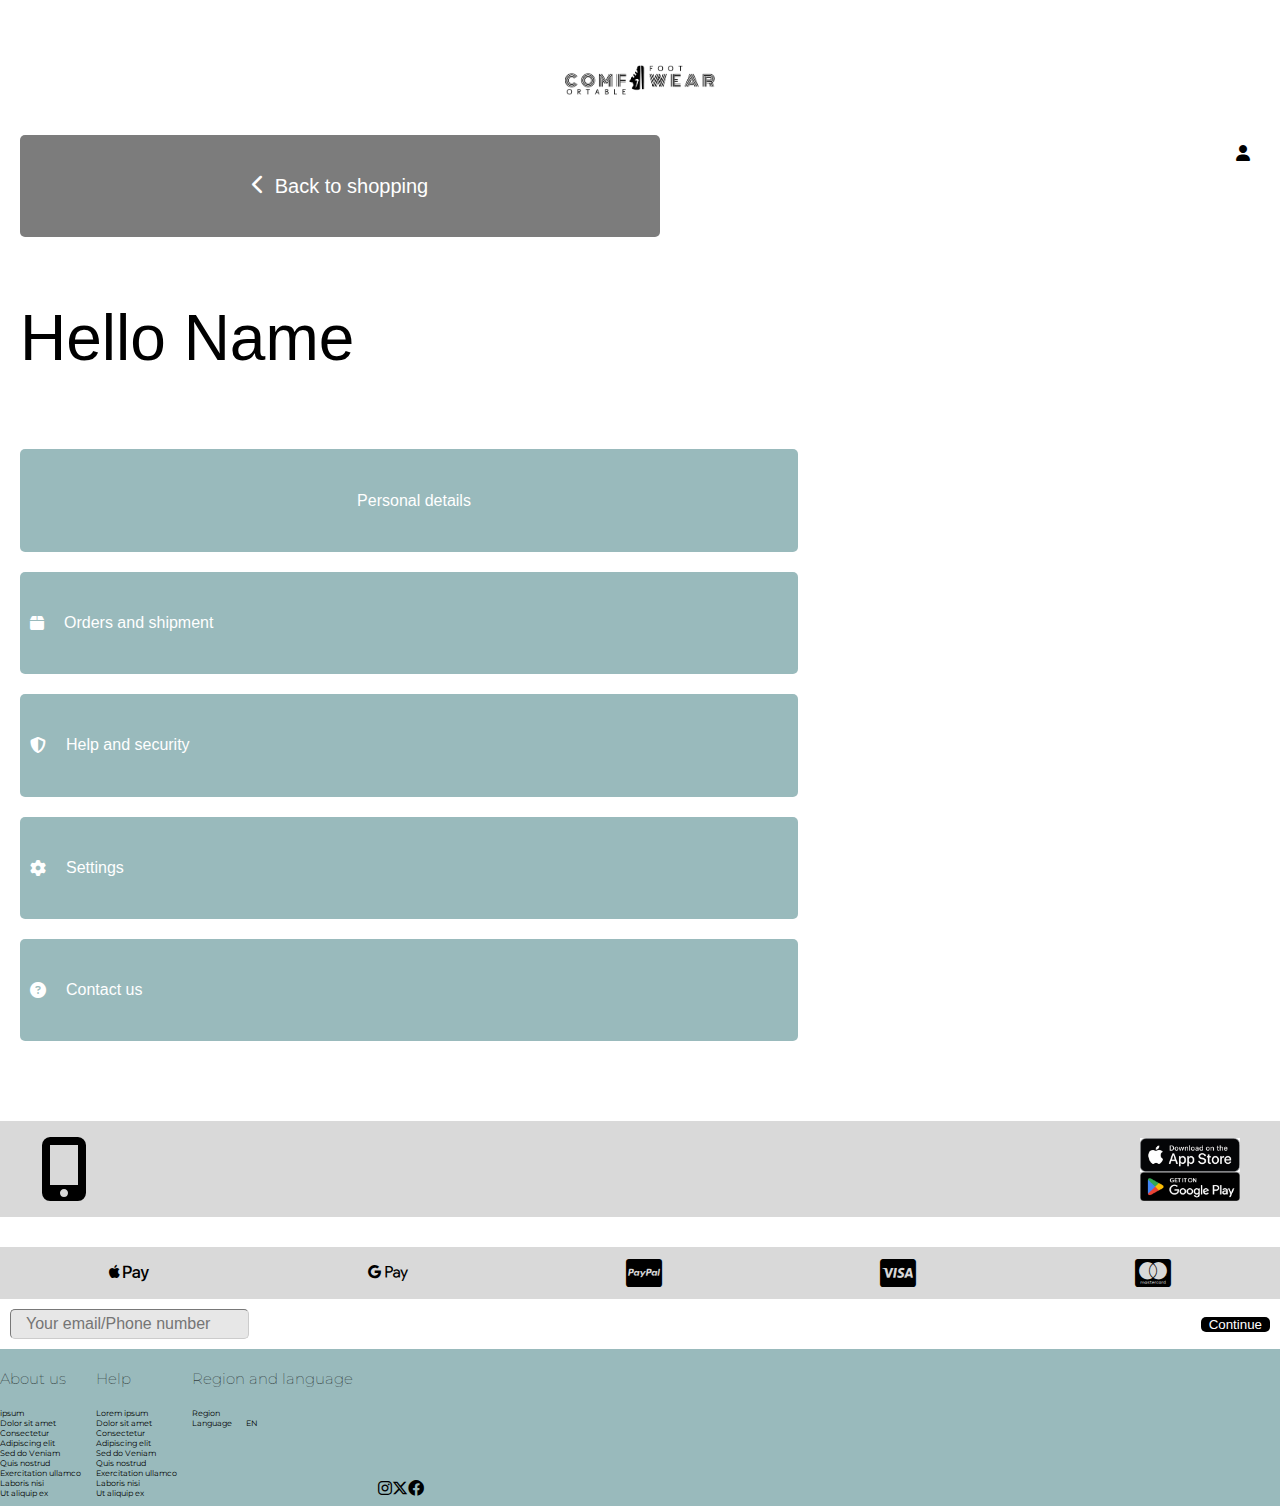
==== commit 5a07802d: "Endring+kommentar" ====
--- a/bruker.html
+++ b/bruker.html
@@ -11,10 +11,10 @@
         <link rel="stylesheet" href="css/style.css">
         <title>ComfWear</title>
     </head>
-    <body>
+    <bodyc>
         <div class="brukercontainer">
             <header>
-                <a class="logo" href="index.html">
+                <a class="logobruker" href="index.html">
                     <img src="img/LOGO-3.png" alt="Logo">
                 </a>
             </header>
@@ -25,13 +25,13 @@
                     </nav>
                     <i class="fa-solid fa-user"></i>
                 </section>
-            <h3>Hello Name</h3>
-            <section>
-                <a href="#">Personal details</a>
-                <a href="#"><i class="fa-solid fa-box"></i>Orders and shipment</a>
-                <a href="#"><i class="fa-solid fa-shield-halved"></i>Help and security</a>
-                <a href="#"><i class="fa-solid fa-gear"></i>Settings</a>
-                <a href="#"><i class="fa-regular fa-circle-question"></i>Contact us</a>
+            <h3 class="hello">Hello Name</h3>
+            <section class="brukeropplysninger">
+                <a class="persondetails" href="#">Personal details</a>
+                <a class="optionen" href="#"><i class="fa-solid fa-box"></i>Orders and shipment</a>
+                <a class="optionto" href="#"><i class="fa-solid fa-shield-halved"></i>Help and security</a>
+                <a class="optiontre" href="#"><i class="fa-solid fa-gear"></i>Settings</a>
+                <a class="optionfire" href="#"><i class="fa-regular fa-circle-question"></i>Contact us</a>
             </section>
             </main>
             <footer>
--- a/css/style.css
+++ b/css/style.css
@@ -1,4 +1,5 @@
 @import url('https://fonts.googleapis.com/css2?family=Montserrat:ital,wght@0,100;0,300;0,400;1,300&display=swap');
+
 body{
     background-color: white;
     font-family: Arial, Helvetica, sans-serif;
@@ -6,14 +7,18 @@
     margin: 0;
 }
 
+/* Definere grid og elementene i dei ulike rows */
+
 #container{
     display: grid;
     grid-template-columns: 1fr;
     grid-template-areas: "header" "main" "footer";
 }
+
 .effekt{
     text-shadow: 2px 2px 4px rgba(0, 0, 0, 0.5);
 }
+
 header{
     grid-column: 1/ span 1;
     grid-row: 1/ span 1;
@@ -29,6 +34,13 @@
     grid-row: 3/ span 1;
 }
 
+/* Legger til alle HTML klassene som ikkje skal vises på mobil-versjon*/
+
+.d-seksjoner, .d-navigasjon-høgre, .d-flervalg{
+    display: none;
+}
+
+/* Lager header til både index.html og produkt.html*/
 .box{
     display: flex;
     margin-top: 4rem;
@@ -49,7 +61,7 @@
     margin: 0;
 }
 
-.fa-ellipsis-vertical, .fa-user, .fa-heart, .fa-cart-shopping{
+.fa-ellipsis-vertical, .fa-user, .fa-heart, .fa-cart-shopping, .fa-image{
     padding: 5px;
     margin: 5px;
 }
@@ -70,7 +82,9 @@
     border-color: rgba(0, 82, 87, 1);
     border-width: 1px;
 }
-
+/* INDEX.HTML*/
+
+/* Begynner på main på index.html*/
 .ekstra{
     color: white;
     margin: 20px 0px;
@@ -81,29 +95,32 @@
     padding: 10px;
 }
 
+/* Laga hovudbilde som en background image, endrer på tekstren utifra prototypen og plasserer teksten der den skal ver v.h.a. flexbox */
+
 .hovudbilete{
     background-image: url(/Users/ninaberkova/Desktop/W/Oblig3_ComfWear_Nina-Berkova/img/hovedbilete.jpg);
     background-position: center center;
     background-size: cover;
-    height: 240px;
+    height: 50vw;
     width: auto;
     color: white;
     position: relative;
+    display: flex;
+    flex-direction: column;
+    align-items: flex-end;
+    justify-content: flex-end;
 }
 .hovudbilete p{
     font-size: 2.6vw;
-    position: absolute;
-    bottom: 60px;
-    left: 50px;
     font-weight: 600;
+    margin-bottom: 8vw;
 }
 .hovudbilete h2{
     font-size: 4vw;
-    position: absolute;
-    bottom: 85px;
-    right: 50%;
     font-weight: 700;
-}
+    margin-right: 43vw;
+}
+/* Plassere underbileta ved hjelp av flexbox, og endrer storleiken osv. Her vil det eine bilete vere til produktside linka*/
 .underbilete{
     display: flex;
     margin-top: 0.5rem;
@@ -112,12 +129,11 @@
 }
 
 .underbilete img{
-
     width: 80px;
     height: 80px;
     object-fit: cover;
 }
-
+/* Endrer på womens mens og popular slik at den er tilpassa prototypen, dei er ikkje linka til noko anna nettside*/
 .seksjoner{
     font-size: 4vw;
     font-weight: 100;
@@ -127,7 +143,7 @@
     justify-content: space-between;
     padding: 10px 20px;
 }
-
+/* Endrer på bilde storleiken og gir dei funksjonen wrap slik at dei kan bli plassert under/ved sida av kvarandre ved endring av skjerm width*/
 .bilder{
     padding: 5px 20px;
     display: flex;
@@ -142,36 +158,51 @@
     height: 60px;
     object-fit: cover;
 }
+/* endrer på teksten i eskplore klassen*/
 .explore{
     font-size: 4vw;
     font-style: italic;
     font-weight: 100;
     font-family: 'Montserrat', sans-serif;
     color: grey;
-}
+    margin-left: 20px;
+}
+/*Legger dei to explore klassene .exp.1 og exp.2 i flex-direction:columt; slik at dei ligger vertikalt i forhold til kavrandre*/
 .explore1, .explore2{
     color: rgba(245, 245, 245, 1);
-}
+    display: flex;
+    flex-direction: column;
+    justify-content: flex-end;
+    border-radius: 5px;
+    margin-left: auto; 
+    margin-right: auto;/* legger dei horizontalt midt på skjermen*/
+}
+
+/*Gir explore dei to ulike bakgrunnsbilda, og endrer på storleikenog utseende*/
 .explore1{
     background-image: url(/Users/ninaberkova/Desktop/W/Oblig3_ComfWear_Nina-Berkova/img/yourstyle.jpg);
     background-position: center center;
     background-size: cover;
-    height: 140px;
-    width: auto;
-}
+    height: 43vw;
+    width: 88vw;
+    margin-bottom: 20px;
+}
+
 .explore2{
     background-image: url(/Users/ninaberkova/Desktop/W/Oblig3_ComfWear_Nina-Berkova/img/getfit.jpg);
     background-position: center center;
     background-size: cover;
-    height: 140px;
-    width: auto;
-}
-
+    height: 43vw;
+    width: 88vw;
+}
+/*Plasserer teksten som ønskja i forhold til backgroud-image*/
 .explore1 h3, .explore1 p, .explore2 h3, .explore2 p{
     display: flex;
     flex-direction: row;
     align-content: center;
-}
+    margin: 1.5vw 2vw;
+}
+/*Laga last den seksjonen*/
 .lastened{
     background-color: rgba(217, 217, 217, 1);
     margin: 30px 0;
@@ -180,13 +211,14 @@
     align-items: center;
     justify-content: space-between;
 }
+/*gjer det slik at dei to download moglegheita vil vere i column som barneelement til download, men fortsatt vere i row i forhold til .lastened*/
 .download{
     width: 100px;
     height: auto;
     display: flex;
     flex-direction: column;
 }
-
+/*Laga en enkel payment seksjon med metodene i row med fordelt space rundt*/
 .payment{
     background-color: rgba(217, 217, 217, 1);
     display: flex;
@@ -194,11 +226,11 @@
     flex-direction: row;
     justify-content: space-around;
 }
-
+/*gir payment methods ikonene meir plass over og under*/
 .fa-apple-pay, .fa-google-pay, .fa-cc-paypal, .fa-cc-visa, .fa-cc-mastercard{
     margin: 10px 0px;
 }
-
+/*Endrer på plasseringa til login klassen*/
 .login{
     margin: 10px 10px;
     display: flex;
@@ -207,6 +239,7 @@
     justify-content: space-between;
 
 }
+/*Endrer på utsjånaden til .mail klasen, altså input class mail*/
 .mail{
     background-color: rgba(207, 207, 207, 0.495);
     border-color: rgb(204, 204, 204);
@@ -217,7 +250,7 @@
     color: rgba(167, 167, 167, 0.888);
     padding: 5px 15px;
 }
-
+/*Endrer på button class continue*/
 .continue{
     background-color: black;
     color: white;
@@ -225,27 +258,22 @@
     padding: 0px 8px;
     max-height: 20px;
 }
+/*slutt er heile nederste delen, dissa options vil ikkje vere linka til noko på denna versjonen av nettsida*/
 .slutt{
     background-color: rgba(0, 82, 87, 0.4);
     display: flex;
     flex-direction: row;
-    text-align: center;
-    justify-content: space-around;
-    font-size: small;
     font-family: 'Montserrat', sans-serif;
     gap: 15px;
 }
-.aboutus, .help, .ral{
-    text-align: left;
-}
-
+/*sender sm ikona ned vertikalt med align-items flex-end*/
 .sosialemedier{
     display: flex;
     flex-direction: row;
     margin: 10px 10px;
     align-items: flex-end;
 }
-
+/*Endra på headingsa og p i .slutt*/
 .aboutus h4, .help h4, .ral h4{
     font-size: 15px;
     font-weight: lighter;
@@ -254,7 +282,7 @@
 .aboutus p, .help p, .ral p{
     font-size: 8px;
 }
-
+/*laga mini navigasjonen og legger det på row med filter(ikkje funksjonell)*/
 .boxmedfilter{
     display: flex;
     flex-direction: row;
@@ -262,9 +290,7 @@
     padding: 10px 20px;
     
 }
-.navigason{
-    display: flex;
-}
+/*Endrer på plasseringa og usjåanden til fonten i .produktnavigasjon klassen i tilleg til å legge til bakgrunnsfargen og dens storleik til filter*/
 .produktnavigasjon{
     display: flex;
     flex-direction: row;
@@ -287,32 +313,32 @@
     border-radius: 10px;
     font-size: 2.8vw;
 }
-
+/*Laga en tilbakeknapp som sender oss i denne versjonen til index.html, og endrer plasseringa vha padding og margin*/
 .tilbake{
     width: 25px;
     margin-left: 20px;
     padding: 20px;
 }
-
+/*produktets navn, ufonksjonell */
 .namn{
     padding-left: 20px;
     font-weight: 200;
     font-size: 4vw;
 }
-
+/*To barnelement som skal ligge attmed kvarandre sentret og horisontalt*/
 .produktbilder{
     display: flex;
     flex-direction: row;
     justify-content: center;
     gap: 4.3px;
 }
-
+/*Sikkert litt vanskelig å forstå, ga litt rare klasse navn, dette skal stå for bilde en, bilde to, bilde tre*/
 .ben, .bto, .btre{
     background-color: rgba(185, 185, 185, 0.476);
     width: 23vw;
     height: 23vw;
 }
-
+/*plasserer bilda i forhold til kvarandre, samt som endrar storleik*/
 .småe{
     display: flex;
     flex-direction: column;
@@ -320,19 +346,21 @@
     gap: 4.3px;
     margin: 0;
 }
+/*Endrer storleikenpå store bilde*/
 .stort{
     background-color: rgba(185, 185, 185, 0.476);
     width: 71vw;
     height: 71vw;
     margin: 0;
 }
-
+/*All produkt informasjon legge eg vertikalt under kvarandre, med gap på 30px mellom dei*/
 .omprodukt{
     display: flex;
     flex-direction: column;
     gap: 30px;
     margin: 10px 30px;
 }
+/*Endra på dei ulike delane av produktinformasjon*/
 .omprodukt h5{
     font-weight: 100;
     margin: 0;
@@ -340,19 +368,28 @@
 .omprodukt div{
     margin: 10px 0;
 }
+/*Laga eit eige foreldreelement for farga, ikkej funksjonell*/
 .farger{
     display: flex;
     flex-direction: row;
     margin-left: 30px;
     gap: 10px;
 }
-
+/*endrer på designet og storleiken til boksa*/
 .en, .to, .tre, .fire{
     background-color: rgba(185, 185, 185, 0.476);
     width: 25px;
     height: 25px;
     border-radius: 3px;
-}
+    font-size: 10px;
+}
+/*Gir farge nr 2 effekten av å vere den vi valte*/
+.to{
+    border: solid;
+    border-color: black;
+    border-width: 1px;
+}
+/*Lager ein ufonksjonell velg størrelse box*/
 .select{
     display: flex;
     flex-direction: row;
@@ -368,7 +405,7 @@
     color: black;
     text-decoration: none;
 }
-
+/*atb-add to basket, ikkje funksjonell box*/
 .atb{
     background-color: rgba(0, 82, 87, 0.7);
     width: 40vw;
@@ -378,11 +415,13 @@
     font-weight: 600;
     text-decoration: none;
 }
+/*Foreldrelement til atb og secure payment */
 .siste{
     display: flex;
     flex-direction: column;
     gap: 5px;
 }
+/*endra på utsjånaden til secure payment-sp*/
 .sp{
     font-size: 2.5vw;
     background-color: rgba(185, 185, 185, 0.218);
@@ -390,10 +429,12 @@
     height: 35px;
     margin: 0;
 }
+/*pdr-product details revies- gjer om til flex og legger dei under kvarndre*/
 .pdr{
     display: flex;
     flex-direction: column;
 }
+/*gir begge barnelementa samme eigendomma*/
 .pd, .reviews{
     border-bottom-style: solid;
     border-width: 1px;
@@ -402,6 +443,7 @@
     font-size: 4vw;
     font-weight: 100;
 }
+/*legger alle more like this bilda attmed kvarandre*/
 .morelikethisbilder{
     display: flex;
     flex-direction: row;
@@ -411,22 +453,193 @@
     margin: 0;
 
 }
+/*Endre more like this-mlt teksten*/
 .mlt{
-    margin: 10px opx;
+    margin: 10px 0px;
     font-weight: 100;
     font-size: 4vw;
     border-bottom-style: solid;
     border-width: 1px;
     padding: 10px;
 }
+/*Definerer storleiken til dei fire bileta*/
 .mlten, .mltto, .mlttre, .mltfire{
     background-color: rgba(185, 185, 185, 0.218);
     width: 19vw;
     height: 19vw;
     margin-bottom: 10px;
 }
-
+/* endrer headeren til bruker.html-berre logo img*/
 .logobruker img{
     width: 150px;
     height: auto;
-}
+    display: block;
+    margin-left: auto;
+    margin-right: auto;   
+    margin-top: 60px;
+    margin-bottom: 30px;
+}
+/*foreldre med bruker ikon og back to shopping muligheten på ein row*/
+.backtoshopping{
+    display: flex;
+    flex-direction: row;
+    align-content: center;
+    justify-content: space-between;
+    margin: 40px 20px;
+}
+/*Endrer sjølvet back to shopping funksjonen, linka til index.html, og deretter fonten til den (.navigasjonback a)*/
+.navigasjonback{
+    background-color: rgba(124, 124, 124, 1);
+    font-size: 20px;
+    width: 50vw;
+    height: 8vw;
+    border-radius: 5px;
+    display: flex;
+    align-items: center;
+    justify-content: center;
+}
+
+.navigasjonback a{
+    text-decoration: none;
+    color: white;
+    display: flex;
+    gap: 10px;
+}
+/*Ufunksjonnel hei, navn */
+.hello{
+    font-weight: 100;
+    font-size: 5vw;
+    margin-left: 20px;
+}
+/*(ingen href lagt til)foreldre element til alle option på bruker sida, endrer alt av font med å spesifisere alle <a></a> */
+.brukeropplysninger{
+    display: flex;
+    flex-direction: column;
+    justify-content: space-between;
+    margin-top: 20px;
+    margin-left: 20px;
+    margin-right: 20px;
+    margin-bottom: 70px;
+}
+
+.brukeropplysninger a{
+    background-color: rgba(0, 82, 87, 0.4);
+    width: 60vw;
+    height: 8vw;
+    margin: 10px 0px;
+    border-radius: 5px;
+    text-decoration: none;
+    color: white;
+    display: flex;
+    gap: 20px;
+}
+/*endrer den eine boksen så det ser betre ut*/
+.persondetails{
+    display: flex;
+    align-items: center;
+    justify-content: center;
+    padding-left: 10px;
+}
+/*Dei fire andre kan eg endre på samme måte, siden dei har alle ikon og tekst*/
+.optionen, .optionto, .optiontre, .optionfire{
+    padding-left: 10px;
+    align-items: center;
+    justify-content: flex-start;
+}
+/*Byrja på media q*/
+
+@media only screen and (min-width: 600px) {
+    #container {
+        grid-template-columns: 1fr 1fr 1fr;
+        grid-template-areas: "header header header" "main main main" "footer footer footer";
+    }
+
+    header{
+        grid-column-start: 1;
+        grid-column-end: 4;
+        grid-row-start: 1;
+        grid-row-end: 2;
+    }
+    main {
+        grid-column-start: 1;
+        grid-column-end: 4;
+        grid-row-start: 2;
+        grid-row-end: 3;
+    }
+
+    footer{
+        grid-column-start: 1;
+        grid-column-end: 4;
+        grid-row-start: 3;
+        grid-row-end: 4;
+    }
+
+    .navigasjon-venstre, .navigasjon-høgre, .søkefelt{
+        display: none;
+    }
+    
+    .box{
+        border-bottom: solid;
+        border-radius: 1px;
+        border-color: rgba(155, 155, 155, 0.68);
+    }
+    .logo img{
+        width: 40vw;
+        height: auto;
+    }
+
+    .d-navigasjon-høgre{
+        display: flex;
+        flex-direction: row;
+        justify-content: end;
+        align-content: center;
+    }
+    .d-navigasjon-høgre li{ 
+        list-style: none;
+        display: flex;
+        padding: 0;
+        margin: 0;
+    }
+
+    .d-seksjoner{
+        display: flex;
+        flex-direction: row;
+        justify-content: space-around;
+        align-items: center;
+        margin: 30px 30px;
+    }
+    .d-seksjoner a{
+        text-decoration: none;
+        color: black;
+    }
+
+    .ekstra{
+        color: white;
+        margin: 20px 0px;
+        background-color: rgba(0, 82, 87, 0.7);
+        font-size: 1.4vw;
+        font-weight: 400;
+        text-align: center;
+        padding: 5px;
+    }
+    .hovudbilete p{
+        font-size: 2.6vw;
+        font-weight: 300;
+        margin-bottom: 8vw;
+    }
+    .hovudbilete h2{
+        font-size: 4vw;
+        font-weight: 500;
+        margin-right: 40vw;
+        margin-bottom: 0;
+    }
+    /*.d-flervalg{
+        display: flex;
+    }
+    .d-flervalg a{
+        background-color: rgba(114, 114, 114, 0.576);
+        height: 5vw;
+        width: 2vw;
+    }*/
+
+}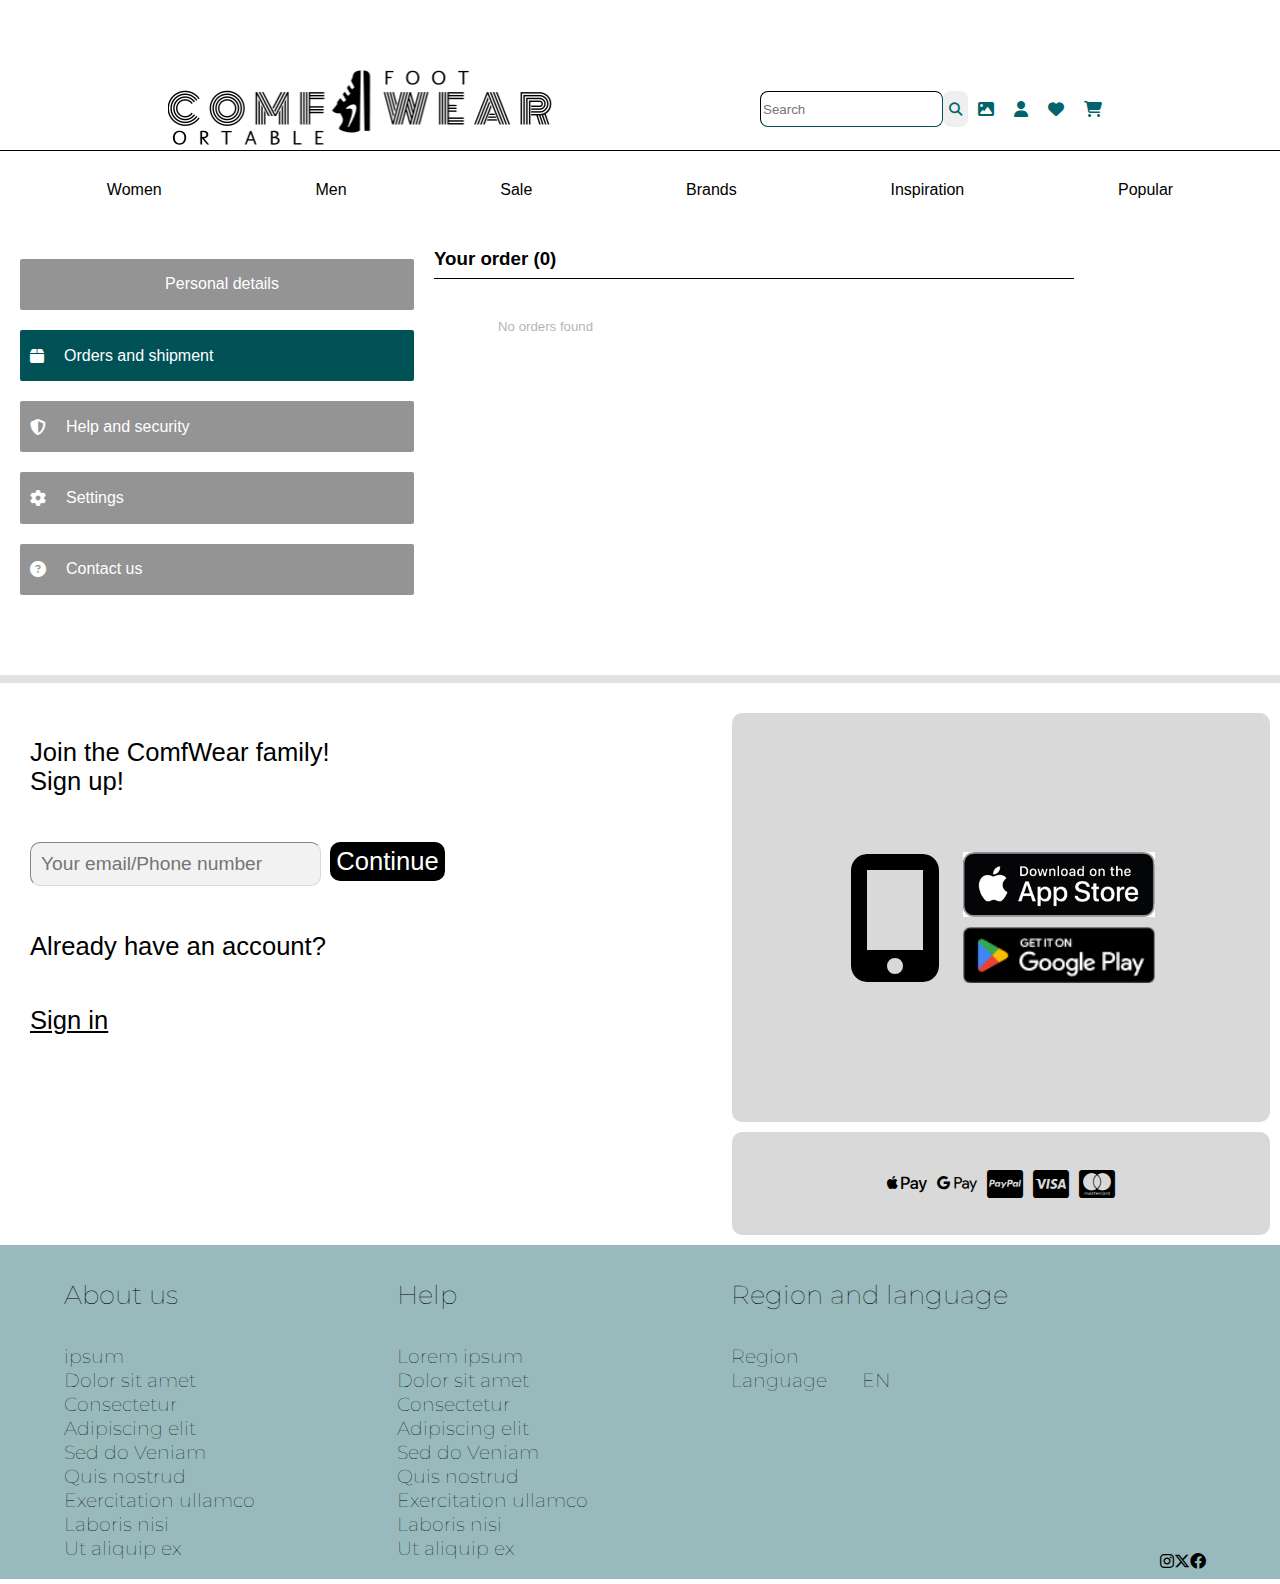
==== commit 3602b6e0: "Slutt arbeid" ====
--- a/bruker.html
+++ b/bruker.html
@@ -11,28 +11,69 @@
         <link rel="stylesheet" href="css/style.css">
         <title>ComfWear</title>
     </head>
-    <bodyc>
+    <body>
         <div class="brukercontainer">
             <header>
                 <a class="logobruker" href="index.html">
                     <img src="img/LOGO-3.png" alt="Logo">
                 </a>
+                <section class="d-box">
+                    <nav>
+                        <ul class="navigasjon-høgre">
+                            <li><a href="#"><i class="fa-solid fa-ellipsis-vertical" style="color: #00646a;"></i></a></li>
+                        </ul>
+                    </nav>
+                    <a class="logo" href="index.html">
+                        <img src="img/LOGO-3.png" alt="Logo">
+                    </a>
+                    <nav class="d-navigasjon">
+                        <ul class="d-navigasjon-høgre">
+                            <li><input class="søk-input" type="text" placeholder="Search">
+                            <button class="søk-button" style="border:none;"><i class="fa-solid fa-magnifying-glass" style="color: #00646a;"></i></button></li>
+                            <li><a href="#"><i class="fa-solid fa-image" style="color: #00646a;"></i></a></li>   
+                            <li><a href="bruker.html"><i class="fa-regular fa-user" style="color: #00646a;"></i></a></li>
+                            <li><a href="#"><i class="fa-regular fa-heart" style="color: #00646a;"></i></a></li>
+                            <li><a href="#"><i class="fa-regular fa-cart-shopping" style="color: #00646a;"></i></a></li>
+                        </ul>
+                    </nav>
+                    <nav>
+                        <ul class="navigasjon-venstre">
+                            <li><a href="bruker.html"><i class="fa-regular fa-user" style="color: #00646a;"></i></a></li>
+                            <li><a href="#"><i class="fa-regular fa-heart" style="color: #00646a;"></i></a></li>
+                            <li><a href="#"><i class="fa-regular fa-cart-shopping" style="color: #00646a;"></i></a></li>
+                        </ul>
+                    </nav> 
+                </section> 
             </header>
             <main>
+                <section class="d-seksjoner">
+                    <a href="#">Women</a>
+                    <a href="#">Men</a>
+                    <a href="#">Sale</a>
+                    <a href="#">Brands</a>
+                    <a href="#">Inspiration</a>
+                    <a href="#">Popular</a>
+                </section>
                 <section class="backtoshopping">
                     <nav class="navigasjonback">
                         <a href="index.html"><i class="fa-solid fa-chevron-left"></i>Back to shopping</a>
                     </nav>
                     <i class="fa-solid fa-user"></i>
                 </section>
-            <h3 class="hello">Hello Name</h3>
-            <section class="brukeropplysninger">
-                <a class="persondetails" href="#">Personal details</a>
-                <a class="optionen" href="#"><i class="fa-solid fa-box"></i>Orders and shipment</a>
-                <a class="optionto" href="#"><i class="fa-solid fa-shield-halved"></i>Help and security</a>
-                <a class="optiontre" href="#"><i class="fa-solid fa-gear"></i>Settings</a>
-                <a class="optionfire" href="#"><i class="fa-regular fa-circle-question"></i>Contact us</a>
-            </section>
+                <h3 class="hello">Hello Name</h3>
+                <div class="d-bruker">
+                    <div class="brukeropplysninger">
+                        <a class="persondetails" href="#">Personal details</a>
+                        <a class="optionen" href="#"><i class="fa-solid fa-box"></i>Orders and shipment</a>
+                        <a class="optionto" href="#"><i class="fa-solid fa-shield-halved"></i>Help and security</a>
+                        <a class="optiontre" href="#"><i class="fa-solid fa-gear"></i>Settings</a>
+                        <a class="optionfire" href="#"><i class="fa-regular fa-circle-question"></i>Contact us</a>
+                    </div>
+                    <div class="d-orders">
+                        <h3>Your order (0)</h3>
+                        <h5>No orders found</h5>
+                    </div>
+                </div>
             </main>
             <footer>
                 <section class="lastened">
@@ -57,6 +98,36 @@
                         <button class="continue" style="border:none;">Continue</button>
                     </section>
                 </section>
+                <div class="d-nede">
+                    <section class="d-login">
+                        <p>Join the ComfWear family!<br>
+                        Sign up!</p>
+                        <section class="d-input">
+                            <input class="d-mail" type="text" placeholder="Your email/Phone number">
+                            <button class="d-continue" style="border:none;">Continue</button>
+                        </section>
+                        <p>Already have an account?</p>
+                        <a href="#">Sign in</a>
+                    </section>
+                    <section class="d-høgre">
+                        <section class="d-download">
+                                <figure class="d-mobil">
+                                    <i class="fa-regular fa-mobile-screen-button fa-8x"></i>
+                                </figure>
+                                <figure class="d-applegoogle">
+                                    <img src="img/download-on-the-app-store-badge.png" alt="app store">
+                                    <img src="img/google.png" alt="google play">
+                                </figure>
+                        </section>
+                        <section class="d-payment">
+                            <i class="fa-brands fa-apple-pay fa-2x"></i>
+                            <i class="fa-brands fa-google-pay fa-2x"></i>
+                            <i class="fa-brands fa-cc-paypal fa-2x"></i>
+                            <i class="fa-brands fa-cc-visa fa-2x"></i>
+                            <i class="fa-brands fa-cc-mastercard fa-2x"></i>
+                        </section>
+                    </section>
+                </div>
                 <section class="slutt">
                     <section class="aboutus">
                         <h4>About us</h4>
--- a/css/style.css
+++ b/css/style.css
@@ -36,7 +36,7 @@
 
 /* Legger til alle HTML klassene som ikkje skal vises på mobil-versjon*/
 
-.d-seksjoner, .d-navigasjon-høgre, .d-flervalg{
+.d-seksjoner, .d-navigasjon-høgre, .d-flervalg, .d-explore, .d-nede, .d-tilbake, .d-box, .d-b-seksjoner, .d-orders{
     display: none;
 }
 
@@ -126,11 +126,12 @@
     margin-top: 0.5rem;
     flex-direction: row;
     justify-content: space-between;
+    margin: 8px 10px;
 }
 
 .underbilete img{
-    width: 80px;
-    height: 80px;
+    width: 20vw;
+    height: 20vw;
     object-fit: cover;
 }
 /* Endrer på womens mens og popular slik at den er tilpassa prototypen, dei er ikkje linka til noko anna nettside*/
@@ -154,8 +155,8 @@
 .bilder img{
     border-radius: 30px;
     padding: 20px 17px;
-    width: 60px;
-    height: 60px;
+    width: 21vw;
+    height: 21vw;
     object-fit: cover;
 }
 /* endrer på teksten i eskplore klassen*/
@@ -236,7 +237,7 @@
     display: flex;
     flex-direction: row;
     align-items: center;
-    justify-content: space-between;
+    justify-content: center;
 
 }
 /*Endrer på utsjånaden til .mail klasen, altså input class mail*/
@@ -255,8 +256,7 @@
     background-color: black;
     color: white;
     border-radius: 5px;
-    padding: 0px 8px;
-    max-height: 20px;
+    margin-left: 5px;
 }
 /*slutt er heile nederste delen, dissa options vil ikkje vere linka til noko på denna versjonen av nettsida*/
 .slutt{
@@ -334,9 +334,9 @@
 }
 /*Sikkert litt vanskelig å forstå, ga litt rare klasse navn, dette skal stå for bilde en, bilde to, bilde tre*/
 .ben, .bto, .btre{
-    background-color: rgba(185, 185, 185, 0.476);
     width: 23vw;
     height: 23vw;
+    object-fit: cover;
 }
 /*plasserer bilda i forhold til kvarandre, samt som endrar storleik*/
 .småe{
@@ -347,12 +347,16 @@
     margin: 0;
 }
 /*Endrer storleikenpå store bilde*/
-.stort{
-    background-color: rgba(185, 185, 185, 0.476);
+.bfire{
     width: 71vw;
     height: 71vw;
+    object-fit: cover;
+}
+
+.stort{
     margin: 0;
 }
+
 /*All produkt informasjon legge eg vertikalt under kvarandre, med gap på 30px mellom dei*/
 .omprodukt{
     display: flex;
@@ -362,6 +366,7 @@
 }
 /*Endra på dei ulike delane av produktinformasjon*/
 .omprodukt h5{
+    font-size: 3vw;
     font-weight: 100;
     margin: 0;
 }
@@ -404,16 +409,19 @@
 .selectsize{
     color: black;
     text-decoration: none;
+    font-size: 3vw;
 }
 /*atb-add to basket, ikkje funksjonell box*/
 .atb{
     background-color: rgba(0, 82, 87, 0.7);
     width: 40vw;
-    height: 9vw;
+    height: 8vw;
     text-align: center;
+    padding-top: 10px;
     color: white;
     font-weight: 600;
     text-decoration: none;
+    font-size: 4.5vw;
 }
 /*Foreldrelement til atb og secure payment */
 .siste{
@@ -425,8 +433,8 @@
 .sp{
     font-size: 2.5vw;
     background-color: rgba(185, 185, 185, 0.218);
-    width: 100px;
-    height: 35px;
+    width: 20vw;
+    height: 6.5vw;
     margin: 0;
 }
 /*pdr-product details revies- gjer om til flex og legger dei under kvarndre*/
@@ -549,11 +557,12 @@
 /*Byrja på media q*/
 
 @media only screen and (min-width: 600px) {
+    /*Definerer grid colonner og rows*/
     #container {
         grid-template-columns: 1fr 1fr 1fr;
         grid-template-areas: "header header header" "main main main" "footer footer footer";
     }
-
+    /*bestemmer kvar kvart element skal starte og slutte*/
     header{
         grid-column-start: 1;
         grid-column-end: 4;
@@ -573,18 +582,18 @@
         grid-row-start: 3;
         grid-row-end: 4;
     }
-
-    .navigasjon-venstre, .navigasjon-høgre, .søkefelt{
+    /*Samla på alle klassane som ikkje skal visast på desktop*/
+    .navigasjon-venstre, .navigasjon-høgre, .søkefelt, .underbilete, .remove, .login, .lastened, .payment, .filter, .tilbake, .backtoshopping, .hello, .logobruker{
         display: none;
     }
     
     .box{
         border-bottom: solid;
-        border-radius: 1px;
+        border-width: 1px;
         border-color: rgba(155, 155, 155, 0.68);
     }
     .logo img{
-        width: 40vw;
+        width: 30vw;
         height: auto;
     }
 
@@ -615,7 +624,7 @@
 
     .ekstra{
         color: white;
-        margin: 20px 0px;
+        margin: 10px 0px;
         background-color: rgba(0, 82, 87, 0.7);
         font-size: 1.4vw;
         font-weight: 400;
@@ -633,13 +642,247 @@
         margin-right: 40vw;
         margin-bottom: 0;
     }
-    /*.d-flervalg{
-        display: flex;
-    }
-    .d-flervalg a{
-        background-color: rgba(114, 114, 114, 0.576);
+
+    .seksjoner{
+        font-size: 2vw;
+        justify-content: center;
+        gap: 15vw;
+    }
+    
+    .bilder{
+        flex-wrap: nowrap;
+        justify-content: space-between;
+    }
+
+    .bilder img{
+        border-radius: 25px;
+        width: 16vw;
+        height: 16vw;
+    }
+    .boxexplore{
+        display: flex;
+        flex-direction: row;
+        justify-content: space-evenly;
+    }
+    .explore1, .explore2{
+        height: 30vw;
+        width: 40vw;
+        margin: 10px 10px;
+    }
+    .d-nede{
+        display: flex;
+        flex-direction: row;
+        justify-content: space-between;
+    }
+    .d-login{
+        display: flex;
+        flex-direction: column;
+        margin: 10px 0px 10px 30px;
+        gap: 20px;
+    }
+    .d-login p, .d-login a{
+        font-size: 2vw;
+    }
+
+    .d-nede a{
+        color: black;
+    }
+    .d-mail{
+        width: 21vw;
+        background-color: rgba(217, 217, 217, 0.332);
+        border-width: 1px;
+        border-radius: 10px;
+        border-color: rgb(217, 217, 217);
+        padding: 10px;
+        font-size: 1.5vw;
+    }
+    .d-continue{
+        background-color: black;
+        color: white;
+        font-size: 2vw;
+        border-radius: 10px;
+        margin-left: 5px;
+        height: 3vw;
+    }
+    .d-venstre{
+        display: flex;
+        flex-direction: column;
+    }
+    .d-download{
+        margin: 10px 10px;
+        display: flex;
+        flex-direction: row;
+        background-color: rgba(217, 217, 217, 1);
+        height: 32vw;
+        width: 42vw;
+        border-radius: 10px;
+        align-items: center;
+        justify-content: center;
+    }
+    .d-mobil{
+        margin: 0 20px;
+    }
+    .d-applegoogle{
+        display: flex;
+        flex-direction: column;
+        gap: 10px;
+        margin: 0 20px 0  0;
+    }
+    .d-applegoogle img{
+        width: 15vw;
+        height: auto;
+    }
+    .d-payment{
+        background-color: rgba(217, 217, 217, 1);
+        height: 8vw;
+        width: 42vw;
+        margin: 10px 10px;
+        border-radius: 10px;
+        display: flex;
+        align-items: center;
+        justify-content: center;
+        gap: 10px;
+    }
+    .slutt{
+        justify-content: space-around;
+    }
+    .aboutus p, .help p, .ral p {
+        font-size: 1.5vw;
+        font-weight: lighter;
+    }
+
+    .aboutus h4, .help h4, .ral h4 {
+        font-size: 2vw;
+    }
+
+    .produktnavigasjon li a{
+        font-size: 1.5vw;
+    }
+
+
+    .d-tilbake{
+        text-decoration: none;
+        display: flex;
+    }
+
+    .navigasjon{
+        display: flex;
+        flex-direction: row;
+        gap: 3vw;
+        align-items: baseline;
+    }
+
+    .produktbilder img{
+        width: 25vw;
+        height: 30vw;
+    }
+
+    .produktbilder{
+        flex-direction: row;
+        align-items: flex-end;
+        gap: 14.4px;
+        justify-content: flex-start;
+        margin-left: 20px;
+    }
+    .småe{
+        max-height: 90vw;
+        flex-wrap: wrap;
+        flex-direction: column;
+        gap: 14.4px;
+    }
+
+    .btre{
+        padding-bottom: 5px;
+    }
+    .namn{
+        font-size: 2vw;
+    }
+
+    .til-d{
+        display: flex;
+        flex-direction: column;
+        max-height: 90vw;
+        flex-wrap: wrap;
+        align-content: flex-start;
+    }
+
+    .en, .to, .tre, .fire{
+        width: 5vw;
         height: 5vw;
-        width: 2vw;
-    }*/
+    }
+
+    .farger{
+        gap: 4vw;
+    }
+    .select{
+        width: 22vw;
+        height: 5vw;
+        display: flex;
+        align-items: center;
+        justify-content: center;
+    }
+
+    .selectsize, .omprodukt h5, .sp, .pd, .reviews{
+        font-size: 2vw;
+    }
+
+    .atb{
+        font-size: 2.5vw;
+        height: 5vw;
+        width: 23vw;
+    }
+
+    .omprodukt{
+        gap: 10px;
+    }
+    .pd, .reviews{
+        width: 28vw;
+    }
+    .d-box{
+        display: flex;
+        border-bottom: solid;
+        border-width: 1px;
+        display: flex;
+        margin-top: 4rem;
+        align-items: center;
+        gap: 10px;
+        justify-content: space-between;
+    }
+    .brukeropplysninger a{
+        width: 30vw;
+        height: 4vw;
+        border-radius: 2px;
+    }
+    .brukeropplysninger .optionen{
+        background-color: rgba(0, 82, 87, 1);
+    }
+
+    .brukeropplysninger .optionto, .brukeropplysninger .optiontre, .brukeropplysninger .persondetails, .brukeropplysninger .optionfire{
+        background-color: rgba(148, 148, 148, 1);
+    }
+    .d-bruker{
+        display: flex;
+        flex-direction: row;
+        border-bottom: solid;
+        border-width: 8px;
+        border-color: rgba(148, 148, 148, 0.276);
+        margin: 20px 0px;
+    }
+    .d-orders{
+        display: flex;
+        flex-direction: column;
+    }
+    .d-orders h3{
+        border-bottom: solid;
+        width: 50vw;
+        padding-bottom: 8px;
+        border-width: 1px;
+    }
+
+    .d-orders h5{
+        padding-left: 5vw;
+        font-weight: 100;
+        color: rgba(148, 148, 148, 0.71);
+    }
 
 }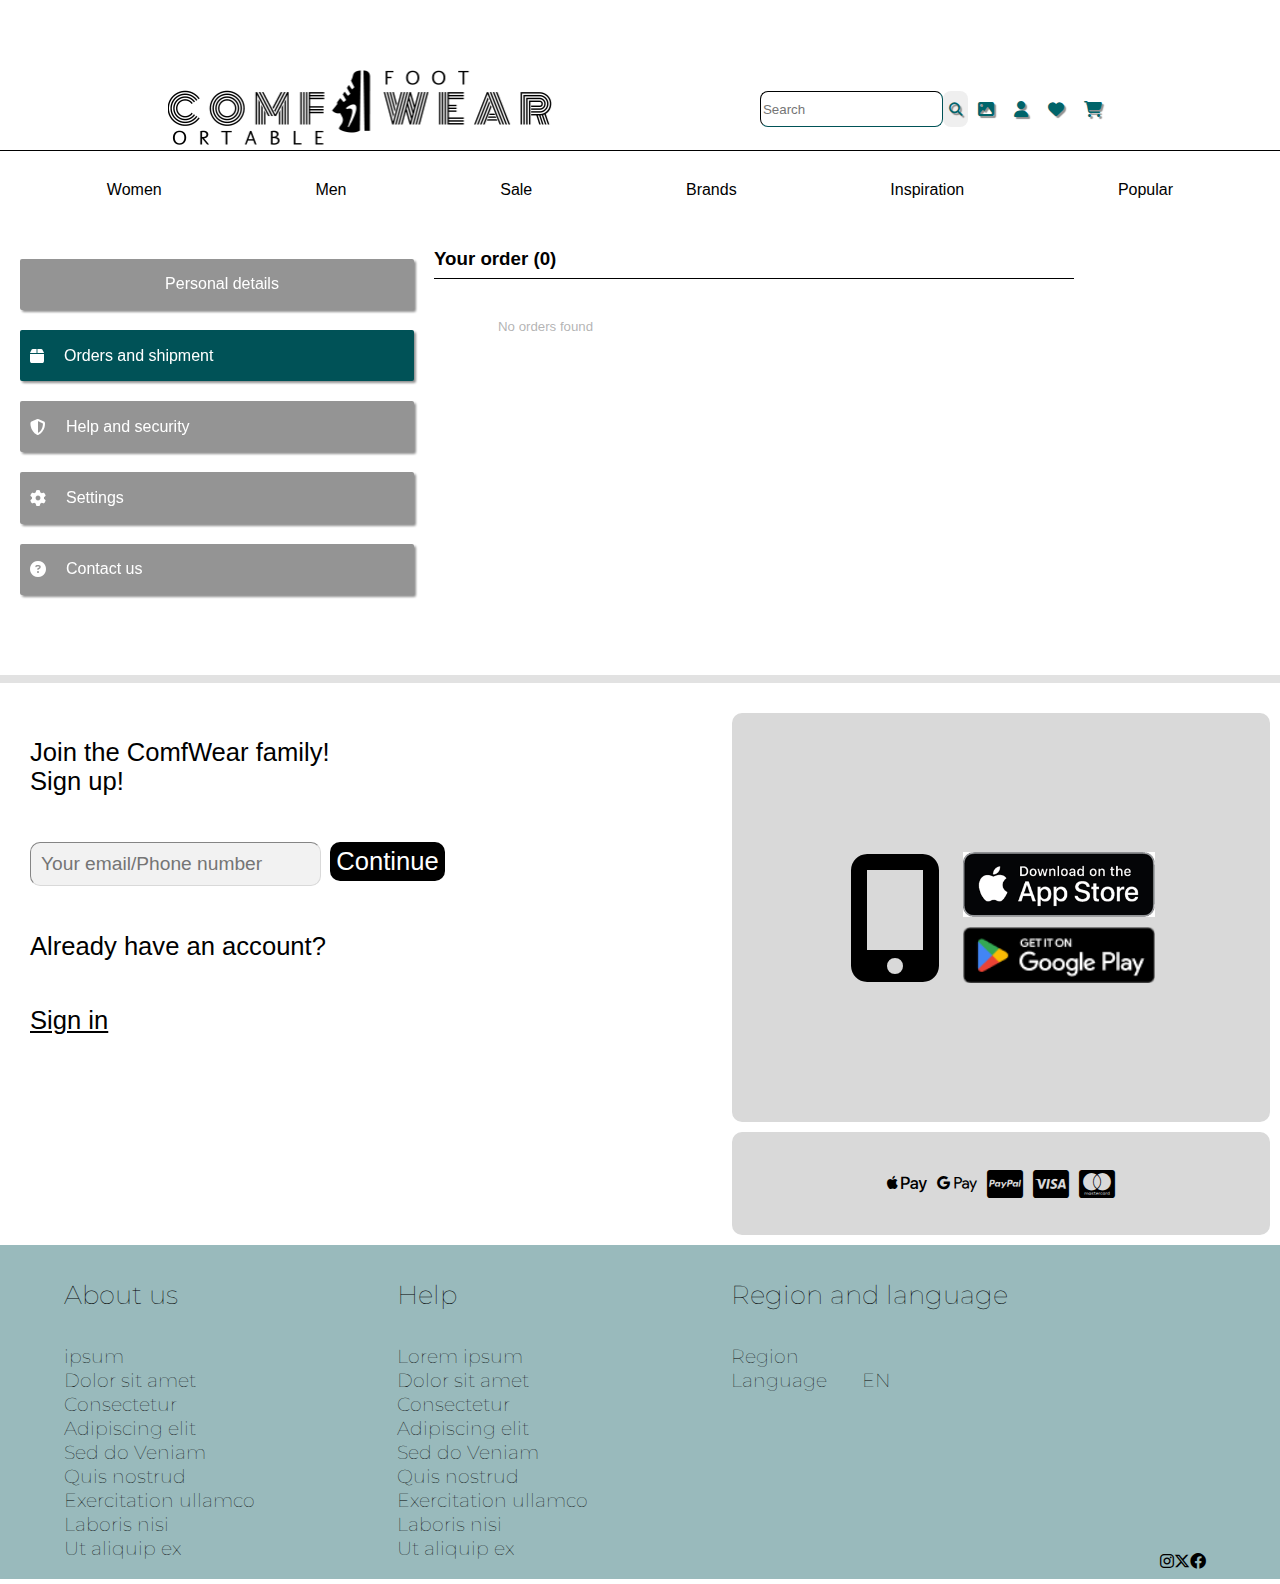
==== commit ae50d256: "Finpussing" ====
--- a/bruker.html
+++ b/bruker.html
@@ -12,12 +12,12 @@
         <title>ComfWear</title>
     </head>
     <body>
-        <div class="brukercontainer">
+        <div id="container">
             <header>
                 <a class="logobruker" href="index.html">
-                    <img src="img/LOGO-3.png" alt="Logo">
+                    <img src="img/LOGO-3.png" alt="Logo"> <!--Berre logo på protoypen til mobil versjon-->
                 </a>
-                <section class="d-box">
+                <section class="d-box"> <!--samme header på desktop som dei andre .html filene-->
                     <nav>
                         <ul class="navigasjon-høgre">
                             <li><a href="#"><i class="fa-solid fa-ellipsis-vertical" style="color: #00646a;"></i></a></li>
@@ -46,7 +46,7 @@
                 </section> 
             </header>
             <main>
-                <section class="d-seksjoner">
+                <section class="d-seksjoner"> <!--samme som desktop produkt og index-->
                     <a href="#">Women</a>
                     <a href="#">Men</a>
                     <a href="#">Sale</a>
@@ -54,14 +54,14 @@
                     <a href="#">Inspiration</a>
                     <a href="#">Popular</a>
                 </section>
-                <section class="backtoshopping">
+                <section class="backtoshopping"> <!--back to shopping som vises på mobil-->
                     <nav class="navigasjonback">
                         <a href="index.html"><i class="fa-solid fa-chevron-left"></i>Back to shopping</a>
                     </nav>
                     <i class="fa-solid fa-user"></i>
                 </section>
                 <h3 class="hello">Hello Name</h3>
-                <div class="d-bruker">
+                <div class="d-bruker"> <!--Heile bruker main sida til desktop-->
                     <div class="brukeropplysninger">
                         <a class="persondetails" href="#">Personal details</a>
                         <a class="optionen" href="#"><i class="fa-solid fa-box"></i>Orders and shipment</a>
@@ -69,7 +69,7 @@
                         <a class="optiontre" href="#"><i class="fa-solid fa-gear"></i>Settings</a>
                         <a class="optionfire" href="#"><i class="fa-regular fa-circle-question"></i>Contact us</a>
                     </div>
-                    <div class="d-orders">
+                    <div class="d-orders"> <!--Kva som kommer opp derson sida var 100% funksjonell og brukeren trykker på orders and shipment-->
                         <h3>Your order (0)</h3>
                         <h5>No orders found</h5>
                     </div>
--- a/css/style.css
+++ b/css/style.css
@@ -36,7 +36,7 @@
 
 /* Legger til alle HTML klassene som ikkje skal vises på mobil-versjon*/
 
-.d-seksjoner, .d-navigasjon-høgre, .d-flervalg, .d-explore, .d-nede, .d-tilbake, .d-box, .d-b-seksjoner, .d-orders{
+.d-seksjoner, .d-navigasjon-høgre, .d-flervalg, .d-explore, .d-nede, .d-tilbake, .d-box, .d-b-seksjoner, .d-orders, .d-produktbilder{
     display: none;
 }
 
@@ -64,6 +64,10 @@
 .fa-ellipsis-vertical, .fa-user, .fa-heart, .fa-cart-shopping, .fa-image{
     padding: 5px;
     margin: 5px;
+    text-shadow: 2px 2px 1px #0000006e;
+}
+.fa-magnifying-glass{
+    text-shadow: 2px 2px 1px #0000006e;
 }
 
 .søkefelt{
@@ -87,6 +91,7 @@
 /* Begynner på main på index.html*/
 .ekstra{
     color: white;
+    text-shadow: 2px 2px 1px #000000df;
     margin: 20px 0px;
     background-color: rgba(0, 82, 87, 0.7);
     font-size: 2.4vw;
@@ -101,9 +106,11 @@
     background-image: url(/Users/ninaberkova/Desktop/W/Oblig3_ComfWear_Nina-Berkova/img/hovedbilete.jpg);
     background-position: center center;
     background-size: cover;
+    filter: drop-shadow(2px 2px 1px #0000006e);
     height: 50vw;
     width: auto;
     color: white;
+    text-shadow: 2px 2px 3px #000000df;
     position: relative;
     display: flex;
     flex-direction: column;
@@ -138,6 +145,7 @@
 .seksjoner{
     font-size: 4vw;
     font-weight: 100;
+    text-shadow: 2px 2px 2px #0000003c;
     font-family: 'Montserrat', sans-serif;
     display: flex;
     flex-direction: row;
@@ -154,10 +162,16 @@
 
 .bilder img{
     border-radius: 30px;
-    padding: 20px 17px;
+    margin: 20px 17px;
     width: 21vw;
     height: 21vw;
     object-fit: cover;
+    filter: drop-shadow(2px 2px 3px #0000003a);
+}
+
+.bilder a img{
+    border: solid;
+    border-width: 1px;
 }
 /* endrer på teksten i eskplore klassen*/
 .explore{
@@ -172,6 +186,7 @@
 .explore1, .explore2{
     color: rgba(245, 245, 245, 1);
     display: flex;
+    filter: drop-shadow(2px 2px 1px #0000006e);
     flex-direction: column;
     justify-content: flex-end;
     border-radius: 5px;
@@ -408,17 +423,20 @@
 
 .selectsize{
     color: black;
+    text-shadow: 2px 2px 3px #0000006e;
     text-decoration: none;
     font-size: 3vw;
 }
 /*atb-add to basket, ikkje funksjonell box*/
 .atb{
     background-color: rgba(0, 82, 87, 0.7);
+    filter: drop-shadow(2px 2px 1px #0000006e);
     width: 40vw;
     height: 8vw;
     text-align: center;
     padding-top: 10px;
     color: white;
+    text-shadow: 2px 2px 1px #0000006e;
     font-weight: 600;
     text-decoration: none;
     font-size: 4.5vw;
@@ -532,6 +550,7 @@
 
 .brukeropplysninger a{
     background-color: rgba(0, 82, 87, 0.4);
+    filter: drop-shadow(2px 2px 1px #0000006e);
     width: 60vw;
     height: 8vw;
     margin: 10px 0px;
@@ -543,6 +562,7 @@
 }
 /*endrer den eine boksen så det ser betre ut*/
 .persondetails{
+    filter: drop-shadow(2px 2px 1px #0000006e);
     display: flex;
     align-items: center;
     justify-content: center;
@@ -550,6 +570,7 @@
 }
 /*Dei fire andre kan eg endre på samme måte, siden dei har alle ikon og tekst*/
 .optionen, .optionto, .optiontre, .optionfire{
+    filter: drop-shadow(2px 2px 1px #0000006e);
     padding-left: 10px;
     align-items: center;
     justify-content: flex-start;
@@ -583,7 +604,7 @@
         grid-row-end: 4;
     }
     /*Samla på alle klassane som ikkje skal visast på desktop*/
-    .navigasjon-venstre, .navigasjon-høgre, .søkefelt, .underbilete, .remove, .login, .lastened, .payment, .filter, .tilbake, .backtoshopping, .hello, .logobruker{
+    .navigasjon-venstre, .navigasjon-høgre, .søkefelt, .underbilete, .remove, .login, .lastened, .payment, .filter, .tilbake, .backtoshopping, .hello, .logobruker, .produktbilder{
         display: none;
     }
     
@@ -772,17 +793,20 @@
         align-items: baseline;
     }
 
-    .produktbilder img{
+    .d-produktbilder img{
+        background-color: rgba(185, 185, 185, 0.218);
         width: 25vw;
         height: 30vw;
     }
 
-    .produktbilder{
+    .d-produktbilder{
+        display: flex;
         flex-direction: row;
-        align-items: flex-end;
-        gap: 14.4px;
-        justify-content: flex-start;
+        max-width: 54vw;
+        flex-wrap: wrap;
+        gap: 1vw;
         margin-left: 20px;
+    
     }
     .småe{
         max-height: 90vw;
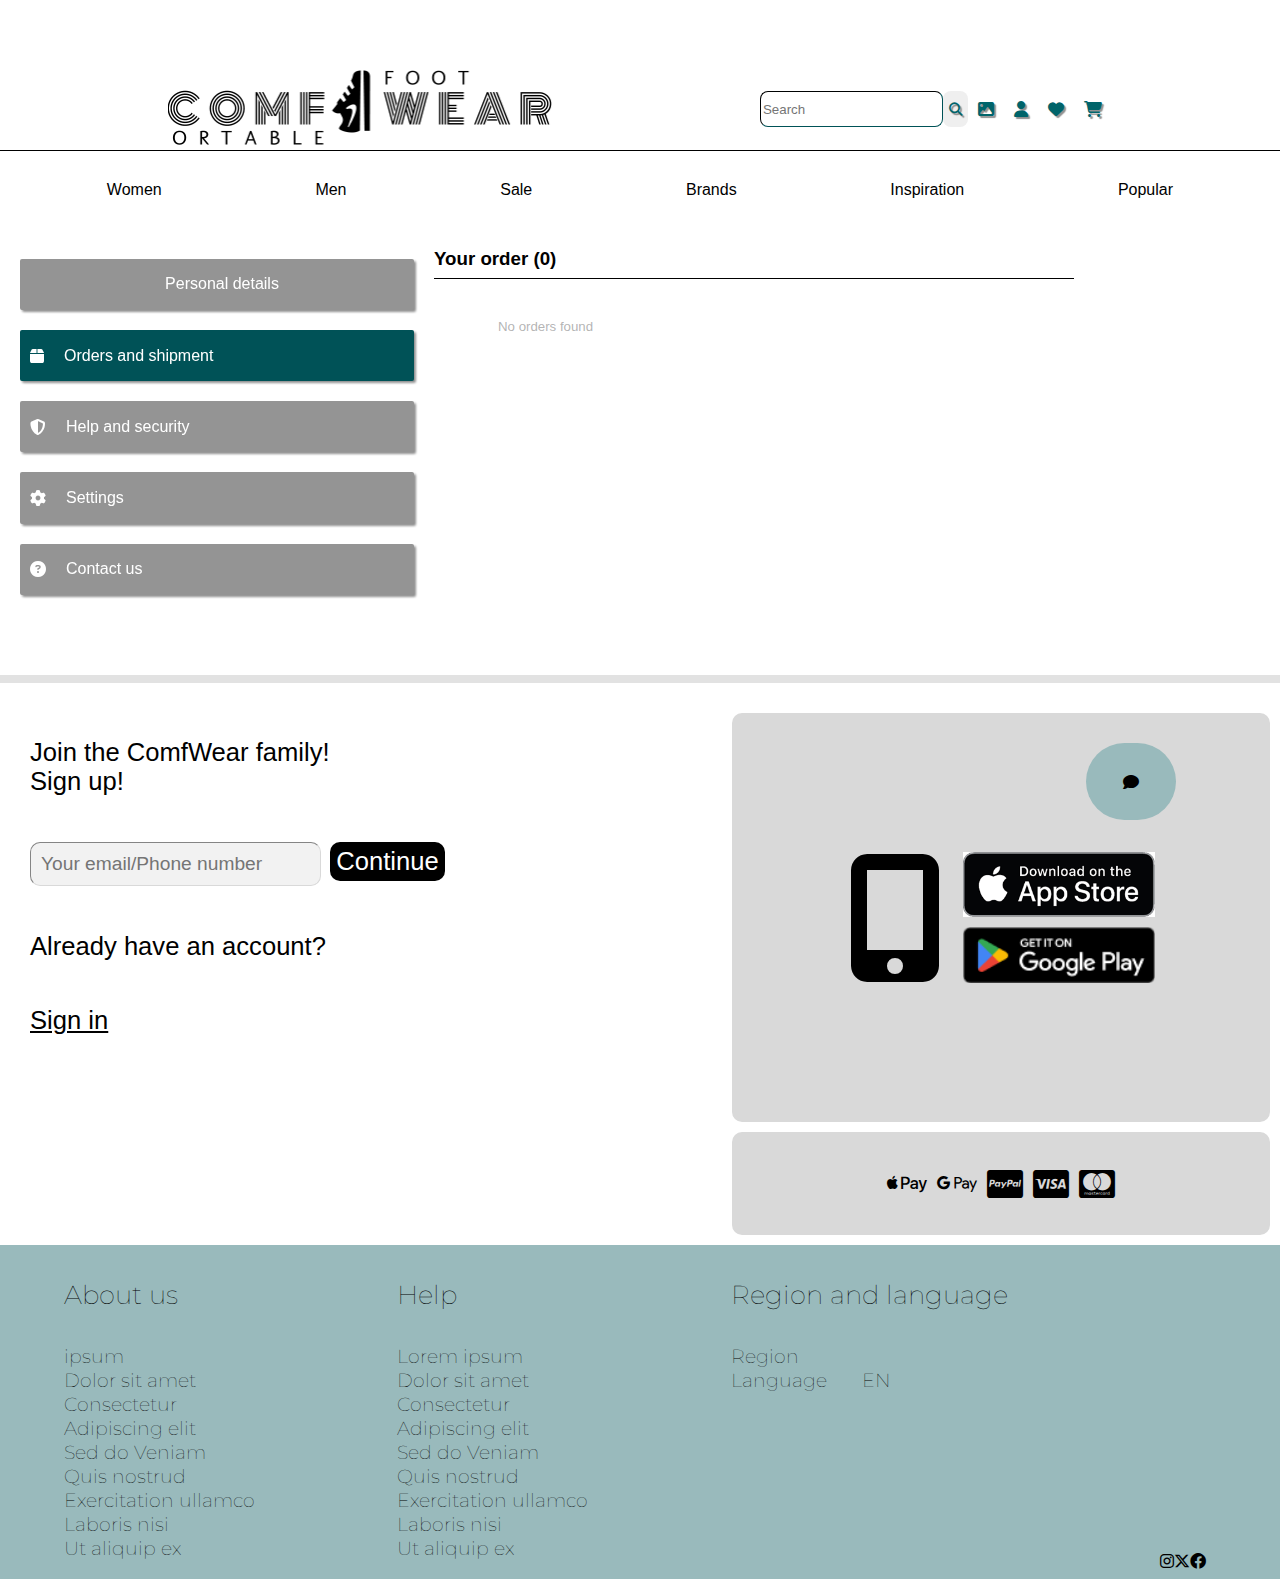
==== commit 1b21d592: "siste tilpassinga" ====
--- a/bruker.html
+++ b/bruker.html
@@ -46,6 +46,9 @@
                 </section> 
             </header>
             <main>
+                <figure class="chat">
+                    <i class="fa-regular fa-comment"></i>
+                </figure>
                 <section class="d-seksjoner"> <!--samme som desktop produkt og index-->
                     <a href="#">Women</a>
                     <a href="#">Men</a>
--- a/css/style.css
+++ b/css/style.css
@@ -100,6 +100,21 @@
     padding: 10px;
 }
 
+/*Ikkje funksjonell chatbox*/
+.chat{
+    background-color: rgba(153, 186, 188, 1);
+    width: 11vw;
+    height: 9vw;
+    border-radius: 5vw;
+    display: flex;
+    align-items: center;
+    justify-content: center;
+    position: fixed;
+    z-index: 1;
+    bottom: 10vw;
+    right: 5vw;
+    cursor: pointer;
+}
 /* Laga hovudbilde som en background image, endrer på tekstren utifra prototypen og plasserer teksten der den skal ver v.h.a. flexbox */
 
 .hovudbilete{
@@ -642,6 +657,13 @@
         text-decoration: none;
         color: black;
     }
+    .chat{
+        width: 7vw;
+        height: 6vw;
+        border-radius: 3vw;
+        bottom: 5vw;
+        right: 5vw;
+    }
 
     .ekstra{
         color: white;
